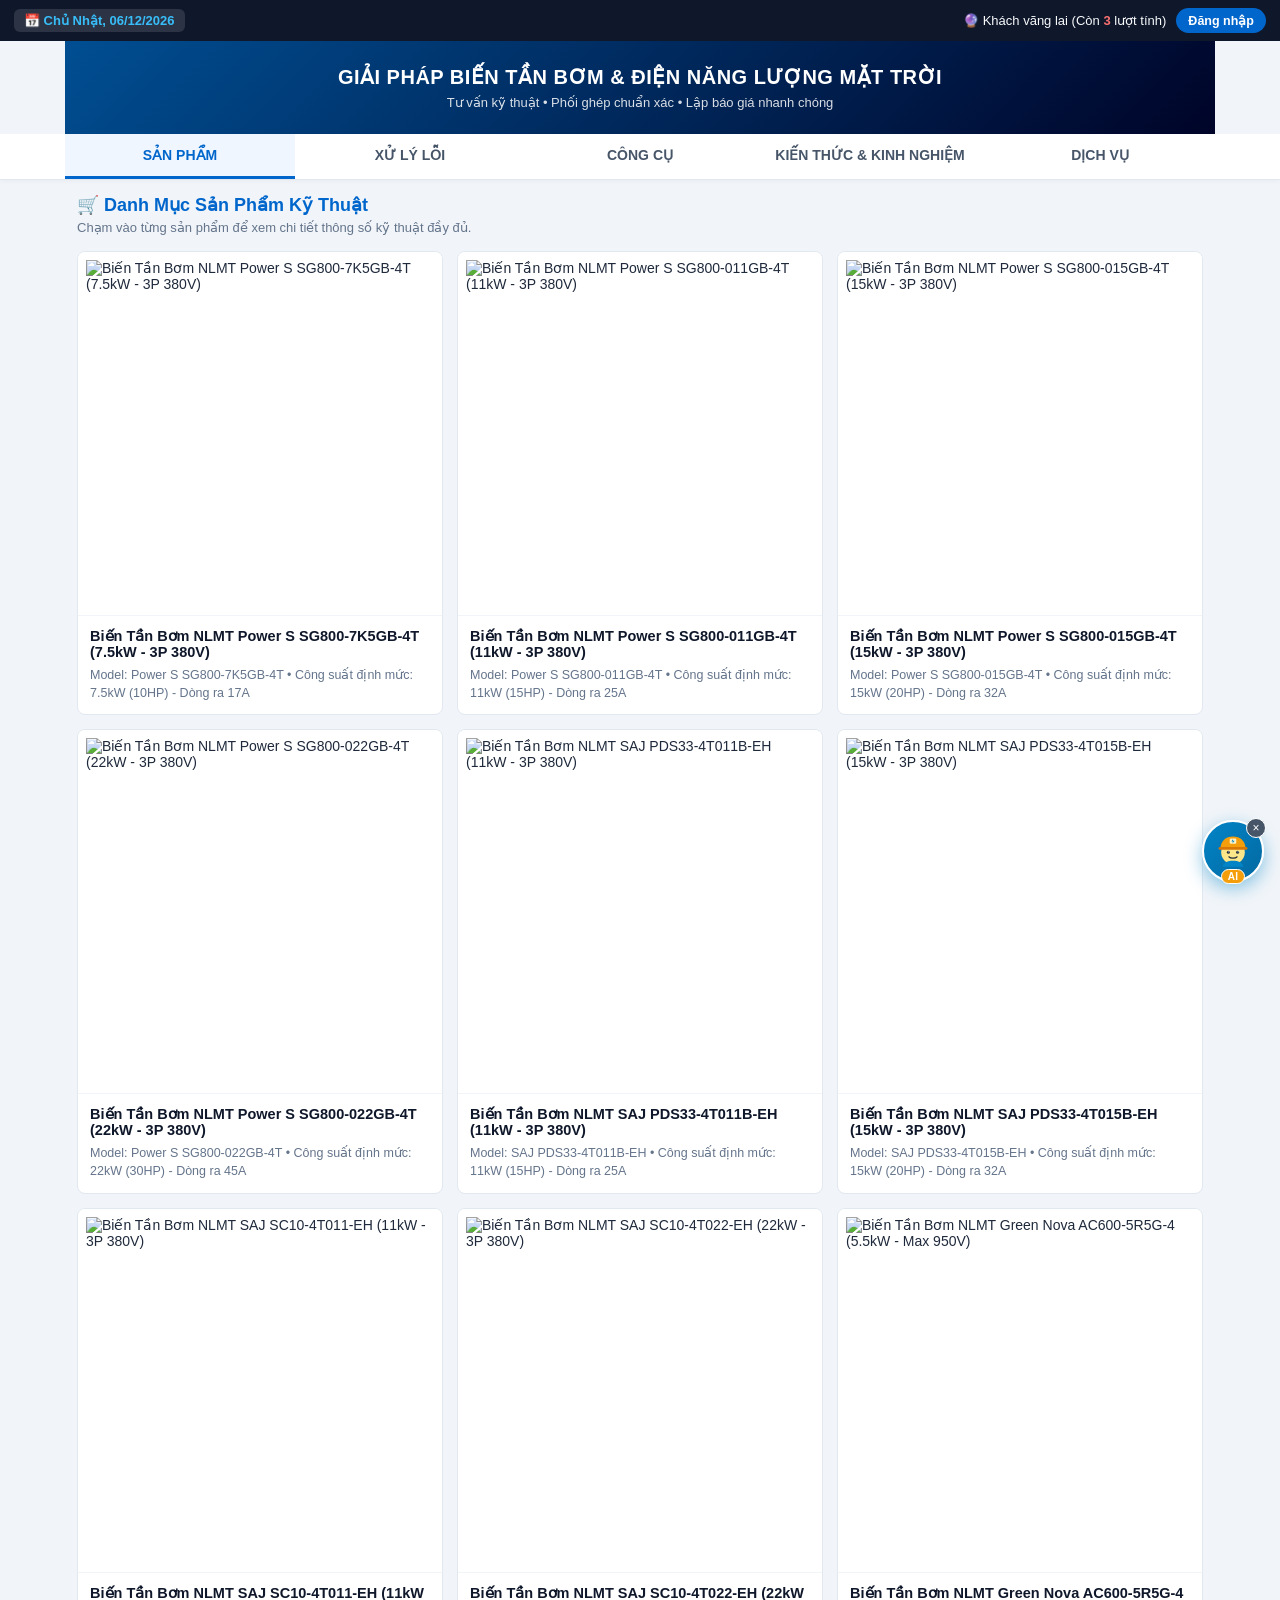
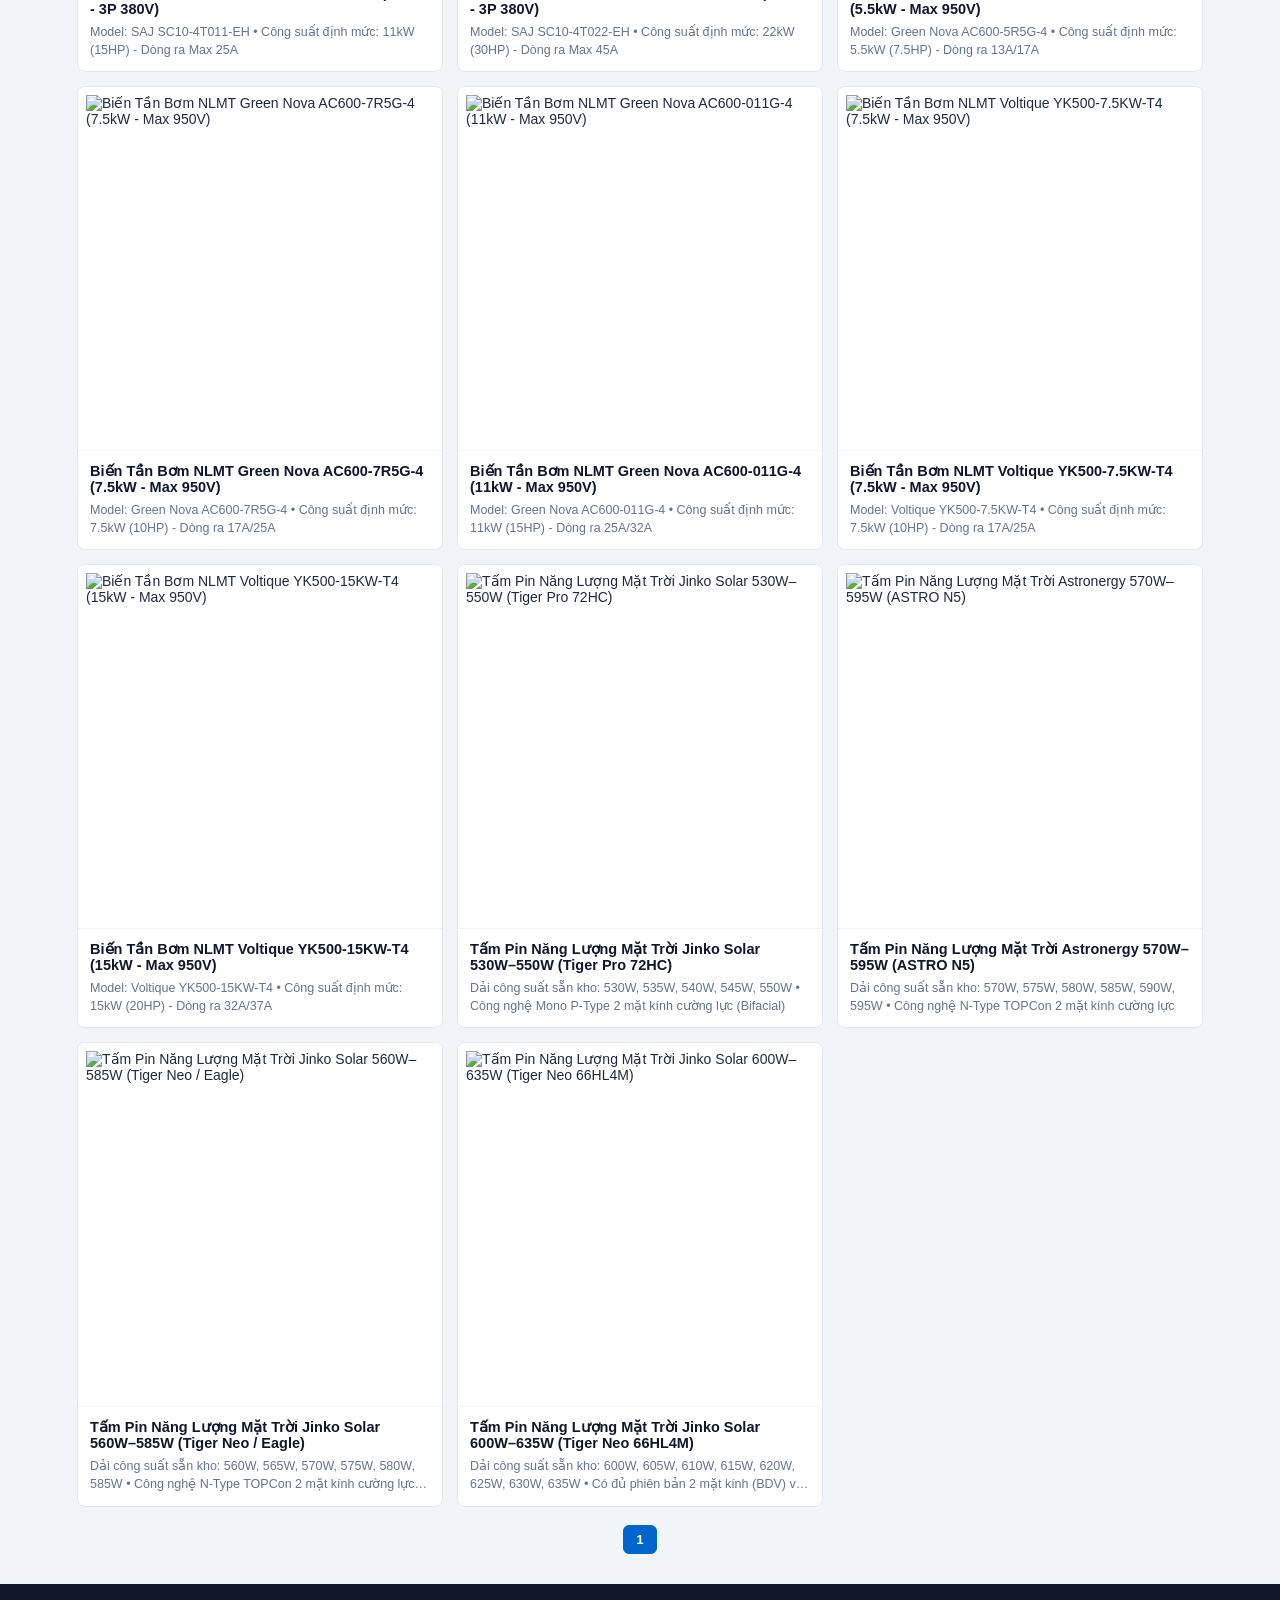
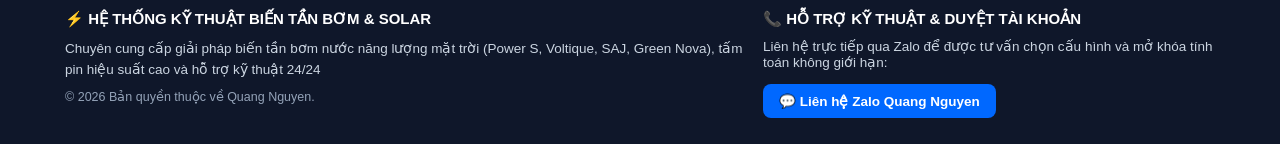
==== index.html @ f05dda43 "Fix HTML encoding issues in index.html" ====
<!DOCTYPE html>
<html lang="vi">
<head>
    <meta charset="UTF-8">
    <meta name="viewport" content="width=device-width, initial-scale=1.0">
    <title>Biến Tần Bơm & Điện Năng Lượng Mặt Trời | Kỹ Thuật & Báo Giá</title>
    <meta name="description" content="Hệ thống tra cứu sản phẩm biến tần bơm năng lượng mặt trời PowerS, Voltique, SAJ, Green Nova, xử lý mã lỗi và công cụ tính toán phối ghép chuẩn thực chiến.">
    <link rel="stylesheet" href="style.css">
</head>
<body>

<div class="top-user-bar">
    <div id="vnDateDisplay" class="date-badge">📅 Đang tải ngày...</div>
    <div class="user-actions">
        <span id="userStatusText">Khách vãng lai (Còn <b style="color:#ef4444;">3</b> lượt tính)</span>
        <button id="userBtnLabel" class="btn-user-pill" onclick="openUserModal()">Đăng nhập</button>
    </div>
</div>

<div class="banner-box" id="bannerContainer">
    <div class="banner-placeholder">
        <h1>GIẢI PHÁP BIẾN TẦN BƠM & ĐIỆN NĂNG LƯỢNG MẶT TRỜI</h1>
        <p>Tư vấn kỹ thuật • Phối ghép chuẩn xác • Lập báo giá nhanh chóng</p>
    </div>
</div>

<nav class="nav-desktop">
    <div class="nav-desktop-inner">
        <div class="nav-item active" onclick="loadSubPage('page-san-pham.html', this)">SẢN PHẨM</div>
        <div class="nav-item" onclick="loadSubPage('page-xu-ly-loi.html', this)">XỬ LÝ LỖI</div>
        <div class="nav-item" onclick="loadSubPage('page-tinh-toan.html', this)">CÔNG CỤ</div>
        <div class="nav-item" onclick="loadSubPage('page-kien-thuc.html', this)">KIẾN THỨC & KINH NGHIỆM</div>
        <div class="nav-item" onclick="loadSubPage('page-dich-vu.html', this)">DỊCH VỤ</div>
    </div>
</nav>

    <nav class="nav-mobile">
        <div class="nav-mobile-bar" style="justify-content: flex-end;">
        <button class="hamburger-btn" onclick="toggleMobileDrawer()">☰ Menu</button>
    </div>
    <div id="mobileDrawer" class="mobile-drawer">
        <div class="drawer-item active" onclick="selectMobileDrawer('page-san-pham.html', '📦 Thông tin sản phẩm', this)">SẢN PHẨM</div>
        <div class="drawer-item" onclick="selectMobileDrawer('page-xu-ly-loi.html', '🛠️ Xử lý mã lỗi biến tần', this)">XỬ LÝ LỖI</div>
        <div class="drawer-item" onclick="selectMobileDrawer('page-tinh-toan.html', '🧮 Bộ Công Cụ Tính Toán', this)">CÔNG CỤ</div>
        <div class="drawer-item" onclick="selectMobileDrawer('page-kien-thuc.html', '📚 Kiến thức & Kinh nghiệm', this)">KIẾN THỨC & KINH NGHIỆM</div>
        <div class="drawer-item" onclick="selectMobileDrawer('page-dich-vu.html', '🤝 Dịch vụ', this)">DỊCH VỤ</div>
    </div>
</nav>
<main id="mainPageContent" class="main-container">
    <div style="text-align:center; padding:40px; color:#64748b;">Đang tải dữ liệu hệ thống...</div>
</main>

<div id="globalModal" class="modal-overlay" onclick="if(event.target === this) closeGlobalModal()">
    <div class="modal-box">
        <div class="modal-close" onclick="closeGlobalModal()">&times;</div>
        <div id="globalModalBody"></div>
    </div>
</div>

<footer class="site-footer">
    <div class="footer-inner">
        <div>
            <div class="footer-title">⚡ HỆ THỐNG KỸ THUẬT BIẾN TẦN BƠM & SOLAR</div>
            <p style="margin:0 0 8px; line-height:1.6;">Chuyên cung cấp giải pháp biến tần bơm nước năng lượng mặt trời (Power S, Voltique, SAJ, Green Nova), tấm pin hiệu suất cao và hỗ trợ kỹ thuật 24/24</p>
            <p style="margin:0; font-size:12.5px; color:#94a3b8;">© 2026 Bản quyền thuộc về Quang Nguyen.</p>
        </div>
        <div>
            <div class="footer-title">📞 HỖ TRỢ KỸ THUẬT & DUYỆT TÀI KHOẢN</div>
            <p style="margin:0 0 6px;">Liên hệ trực tiếp qua Zalo để được tư vấn chọn cấu hình và mở khóa tính toán không giới hạn:</p>
            <a href="https://zalo.me" target="_blank" class="zalo-float-btn">💬 Liên hệ Zalo Quang Nguyen</a>
        </div>
    </div>
</footer>

<script src="solar-db.js"></script>
<script src="app-core.js"></script>
<!-- === LINH VẬT TRỢ LÝ KỸ THUẬT SOLAR AI === -->
<div class="solar-ai-widget" id="solarAiWidget">
    <div class="solar-ai-box" id="solarAiBox">
        <div class="solar-ai-head">
            <span>Trợ Lý Kỹ Thuật Solar</span>
            <button type="button" onclick="toggleSolarAiBox()" style="background:none;border:none;color:#fff;font-size:18px;cursor:pointer;line-height:1;">&times;</button>
        </div>
        <div class="solar-ai-greet" id="solarAiGreeting" style="min-height: 44px;"></div>
        <div class="solar-ai-menu" id="solarAiMenu">
            <button type="button" class="solar-ai-mbtn seq-item" onclick="aiQuickAction('solar')">Tính công suất chuỗi pin và biến tần</button>
            <button type="button" class="solar-ai-mbtn seq-item" onclick="aiQuickAction('health')">Khám sức khỏe hệ bơm</button>
            <button type="button" class="solar-ai-mbtn seq-item" onclick="aiQuickAction('error')">Tra mã lỗi biến tần</button>
            <a class="solar-ai-mbtn seq-item zalo-btn" style="text-decoration:none;" href="https://zalo.me/0859653338" target="_blank" rel="noopener">Zalo Quang Nguyen</a>
            <a class="solar-ai-mbtn seq-item zalo-btn" style="text-decoration:none;" href="https://zalo.me" target="_blank" rel="noopener">Zalo Thanh Nham</a>
        </div>
    </div>

    <div class="solar-ai-launcher" onclick="toggleSolarAiBox()" title="Trợ lý Kỹ thuật Solar">
        <button type="button" class="solar-ai-hide-btn" onclick="event.stopPropagation();document.getElementById('solarAiWidget').style.display='none';" title="Ẩn trợ lý">&times;</button>
        <svg class="ai-baby-svg" width="42" height="42" viewBox="0 0 64 64" fill="none" xmlns="http://w3.org">
            <circle cx="32" cy="34" r="18" fill="#FDE68A"/>
            <path d="M13 28C13 17 21 10 32 10C43 10 51 17 51 28H13Z" fill="#F59E0B"/>
            <rect x="10" y="26" width="44" height="4" rx="2" fill="#D97706"/>
            <rect x="27" y="13" width="10" height="8" rx="2" fill="#FEF3C7"/>
            <path d="M32 14L29.5 17.5H32L31 20.5L34.5 16.5H32L32 14Z" fill="#0284C7"/>
            <g class="ai-baby-eye">
                <circle cx="25" cy="34" r="2.3" fill="#1E293B"/>
                <circle cx="25.7" cy="33.3" r="0.8" fill="#FFFFFF"/>
            </g>
            <g class="ai-baby-eye">
                <circle cx="39" cy="34" r="2.3" fill="#1E293B"/>
                <circle cx="39.7" cy="33.3" r="0.8" fill="#FFFFFF"/>
            </g>
            <path d="M26 41C28 43.5 36 43.5 38 41" stroke="#1E293B" stroke-width="2.2" stroke-linecap="round"/>
            <path d="M16 56C18 49 24 47 32 47C40 47 46 49 48 56" fill="#0284C7"/>
        </svg>
        <span class="solar-ai-badge">AI</span>
    </div>
</div>
</body>
</html>
---- style.css ----
:root { --primary: #0066cc; --secondary: #0f766e; --dark: #1e293b; --light: #f1f5f9; --danger: #dc2626; --orange: #ea580c; --green: #16a34a; }
* { box-sizing: border-box; font-family: -apple-system, BlinkMacSystemFont, "Segoe UI", Roboto, sans-serif; }
body { margin: 0; background: var(--light); color: var(--dark); font-size: 14px; }
.top-user-bar { background: #0f172a; color: #f8fafc; padding: 8px 14px; display: flex; justify-content: space-between; align-items: center; font-size: 13px; }
.date-badge { background: rgba(255,255,255,0.12); padding: 4px 10px; border-radius: 6px; font-weight: 600; color: #38bdf8; }
.user-actions { display: flex; align-items: center; gap: 10px; }
.btn-user-pill { background: var(--primary); color: #fff; border: none; padding: 5px 12px; border-radius: 20px; font-size: 12.5px; font-weight: 600; cursor: pointer; }
.banner-box { width: 100%; max-width: 1150px; margin: 0 auto; background: linear-gradient(135deg, #004e92, #000428); color: #fff; text-align: center; overflow: hidden; }
.banner-box img { width: 100%; max-height: 220px; object-fit: cover; display: block; }
.banner-placeholder { padding: 24px 15px; }
.banner-placeholder h1 { margin: 0 0 6px; font-size: 20px; text-transform: uppercase; letter-spacing: 0.5px; }
.banner-placeholder p { margin: 0; font-size: 13px; opacity: 0.85; }
.nav-desktop { background: #fff; border-bottom: 1px solid #e2e8f0; position: sticky; top: 0; z-index: 90; box-shadow: 0 2px 4px rgba(0,0,0,0.03); }
.nav-desktop-inner { max-width: 1150px; margin: 0 auto; display: flex; }
.nav-item { flex: 1; text-align: center; padding: 13px 10px; font-weight: 600; color: #475569; cursor: pointer; border-bottom: 3px solid transparent; transition: 0.2s; }
.nav-item:hover { color: var(--primary); background: #f8fafc; }
.nav-item.active { color: var(--primary); border-bottom-color: var(--primary); background: #eff6ff; }
.nav-mobile { display: none; background: #fff; border-bottom: 1px solid #e2e8f0; position: sticky; top: 0; z-index: 90; }
.nav-mobile-bar { display: flex; justify-content: space-between; align-items: center; padding: 10px 14px; }
.nav-mobile-current { font-weight: 700; color: var(--primary); font-size: 15px; }
.hamburger-btn { background: #f1f5f9; border: 1px solid #cbd5e1; border-radius: 6px; padding: 6px 12px; font-weight: 600; cursor: pointer; }
.mobile-drawer { display: none; background: #fff; border-top: 1px solid #e2e8f0; padding: 6px 0; box-shadow: 0 6px 12px rgba(0,0,0,0.1); }
.mobile-drawer.open { display: block; }
.drawer-item { padding: 12px 18px; font-weight: 600; color: #334155; border-bottom: 1px solid #f1f5f9; cursor: pointer; }
.drawer-item.active { color: var(--primary); background: #eff6ff; }
.main-container { max-width: 1150px; margin: 14px auto; padding: 0 12px; min-height: 60vh; }
.card-panel { background: #fff; border-radius: 10px; padding: 16px; box-shadow: 0 1px 4px rgba(0,0,0,0.06); margin-bottom: 16px; }
.grid-3 { display: grid; grid-template-columns: repeat(3, 1fr); gap: 14px; }
.grid-2 { display: grid; grid-template-columns: repeat(2, 1fr); gap: 14px; }
.item-card { background: #fff; border: 1px solid #e2e8f0; border-radius: 8px; overflow: hidden; cursor: pointer; transition: 0.2s; display: flex; flex-direction: column; }
.item-card:hover { transform: translateY(-2px); box-shadow: 0 6px 14px rgba(0,0,0,0.08); border-color: #93c5fd; }
.card-thumb {
    width: 100%;
    aspect-ratio: 1 / 1;
    height: auto;
    object-fit: contain;
    background-color: #ffffff;
    border-bottom: 1px solid #f1f5f9;
    padding: 8px;
    box-sizing: border-box;
    display: block;
}
.card-body { padding: 12px; flex: 1; display: flex; flex-direction: column; }
.card-heading { font-weight: 700; font-size: 14.5px; color: #0f172a; margin: 0 0 6px; display: -webkit-box; -webkit-line-clamp: 2; -webkit-box-orient: vertical; overflow: hidden; }
.card-desc-2line { font-size: 12.5px; color: #64748b; margin: 0; display: -webkit-box; -webkit-line-clamp: 2; -webkit-box-orient: vertical; overflow: hidden; line-height: 1.45; }
.pagination { display: flex; justify-content: center; gap: 6px; margin-top: 18px; flex-wrap: wrap; }
.page-btn { padding: 6px 12px; border: 1px solid #cbd5e1; background: #fff; border-radius: 6px; cursor: pointer; font-weight: 600; }
.page-btn.active { background: var(--primary); color: #fff; border-color: var(--primary); }
.form-group { margin-bottom: 12px; }
label { display: block; font-weight: 600; margin-bottom: 4px; font-size: 13px; color: #334155; }
input, select { width: 100%; padding: 9px 10px; border: 1px solid #cbd5e1; border-radius: 6px; font-size: 14px; background: #fff; }
input:focus, select:focus { outline: none; border-color: var(--primary); }
.input-unit-group { display: flex; gap: 6px; }
.input-unit-group input { flex: 1; }
.input-unit-group select { width: 85px; font-weight: 700; color: var(--primary); }
.btn { padding: 10px 14px; border: none; border-radius: 6px; cursor: pointer; font-weight: 600; font-size: 14px; color: #fff; display: inline-flex; align-items: center; justify-content: center; gap: 6px; }
.btn-primary { background: var(--primary); width: 100%; }
.btn-success { background: var(--green); }
.btn-orange { background: var(--orange); width: 100%; }
.btn-danger { background: var(--danger); }
.btn-outline { background: #fff; color: var(--dark); border: 1px solid #cbd5e1; }
.btn-outline.active-sort { background: var(--primary); color: #fff; border-color: var(--primary); }
.result-box { background: #f0fdf4; border-left: 4px solid var(--green); padding: 12px; border-radius: 6px; margin-top: 14px; display: none; font-size: 13.5px; line-height: 1.6; }
.highlight { color: var(--danger); font-weight: 700; font-size: 15px; }
.table-wrap { width: 100%; overflow-x: auto; }
.data-table { width: 100%; border-collapse: collapse; font-size: 13.5px; }
.data-table th, .data-table td { border: 1px solid #e2e8f0; padding: 9px 10px; text-align: left; }
.data-table th { background: #f8fafc; font-weight: 700; white-space: nowrap; }

/* Màu nhãn riêng cho 4 hãng biến tần trong bảng mã lỗi */
.badge { padding: 3px 7px; border-radius: 4px; font-size: 11.5px; font-weight: 700; color: #fff; }
.badge-powers { background: #0284c7; }
.badge-voltique { background: #7c3aed; }
.badge-saj { background: #ea580c; }
.badge-greennova { background: #dcfce7; color: #15803d; }
.badge-lumentree { background: #f3e8ff; color: #7e22ce; }

.quote-input { width: 95px; padding: 5px; font-size: 13px; text-align: right; font-weight: 600; }
.quote-qty { width: 65px; padding: 5px; font-size: 13px; text-align: center; font-weight: 600; }
.blog-row { padding: 12px 14px; border-bottom: 1px solid #e2e8f0; cursor: pointer; display: flex; justify-content: space-between; align-items: center; gap: 10px; }
.blog-row:hover { background: #f8fafc; }
.modal-overlay { position: fixed; top: 0; left: 0; width: 100%; height: 100%; background: rgba(15,23,42,0.65); z-index: 999; display: none; justify-content: center; align-items: center; padding: 12px; }
.modal-box { background: #fff; width: 100%; max-width: 780px; border-radius: 10px; padding: 18px; position: relative; max-height: 90vh; overflow-y: auto; box-shadow: 0 15px 30px rgba(0,0,0,0.25); }
.modal-close { position: sticky; top: 0; float: right; font-size: 22px; font-weight: bold; cursor: pointer; color: #64748b; background: #f1f5f9; width: 32px; height: 32px; border-radius: 50%; display: flex; align-items: center; justify-content: center; z-index: 10; }
.site-footer { background: #0f172a; color: #cbd5e1; margin-top: 30px; padding: 26px 14px; font-size: 13.5px; }
.footer-inner { max-width: 1150px; margin: 0 auto; display: grid; grid-template-columns: 1.5fr 1fr; gap: 20px; }
.footer-title { color: #fff; font-size: 15px; font-weight: 700; margin: 0 0 10px; }
.zalo-float-btn { display: inline-flex; align-items: center; gap: 8px; background: #0068ff; color: #fff; text-decoration: none; padding: 9px 16px; border-radius: 8px; font-weight: 700; margin-top: 8px; }
.solar-calc-grid { display: grid; grid-template-columns: 1fr 1fr; gap: 14px; margin-bottom: 12px; }
.solar-sec-box { background: #f8fafc; border: 1px solid #e2e8f0; border-radius: 8px; padding: 12px; }
.solar-sec-title { margin: 0 0 10px; font-size: 14px; color: var(--primary); font-weight: 700; border-bottom: 1px dashed #cbd5e1; padding-bottom: 6px; }
.solar-mini-grid { display: grid; grid-template-columns: 1fr 1fr; gap: 8px; }
.solar-3cards { display: grid; grid-template-columns: repeat(3, 1fr); gap: 10px; margin-top: 12px; }
.plan-card { background: #fff; border: 1.5px solid #cbd5e1; border-radius: 8px; padding: 12px; text-align: center; cursor: pointer; transition: 0.2s; position: relative; }
.plan-card:hover { transform: translateY(-2px); box-shadow: 0 4px 10px rgba(0,0,0,0.08); }
.plan-card.active-plan { border-color: #16a34a; background: #f0fdf4; box-shadow: 0 0 0 2px rgba(22,163,74,0.2); }
.plan-card.best-plan { border-color: #f59e0b; }
.plan-card.best-plan.active-plan { border-color: #16a34a; background: #f0fdf4; }
.plan-title { font-size: 13px; font-weight: 700; color: #334155; margin-bottom: 6px; }
.plan-panels { font-size: 20px; font-weight: 800; color: var(--primary); margin: 4px 0; }
.plan-sub { font-size: 12px; color: #475569; line-height: 1.45; }
/* Slide ảnh trong Chi tiết Sản phẩm */
.prod-slider-wrap { position: relative; background: #ffffff; border: 1px solid #e2e8f0; border-radius: 8px; overflow: hidden; margin-bottom: 10px; text-align: center; }
.prod-slider-img { width: 100%; max-height: 550px; object-fit: contain; display: block; margin: 0 auto; }
.slider-nav-btn { position: absolute; top: 50%; transform: translateY(-50%); background: rgba(15,23,42,0.65); color: #fff; border: none; width: 34px; height: 34px; border-radius: 50%; font-size: 18px; font-weight: bold; cursor: pointer; display: flex; align-items: center; justify-content: center; z-index: 5; }
.slider-nav-btn:hover { background: var(--primary); }
.slider-prev { left: 10px; }
.slider-next { right: 10px; }
.prod-thumbs-row { display: flex; gap: 8px; overflow-x: auto; padding-bottom: 6px; margin-bottom: 12px; }
.prod-thumb-item { width: 58px; height: 58px; object-fit: cover; border-radius: 6px; border: 2px solid transparent; cursor: pointer; opacity: 0.65; flex-shrink: 0; }
.prod-thumb-item.active { border-color: var(--primary); opacity: 1; }

/* Tinh chỉnh chung chống tràn ngang & căn thẳng hàng */
.solar-mini-grid, .grid-2 { align-items: end; }
.solar-sec-box, .form-group, input, select { min-width: 0; max-width: 100%; }
.modal-box { overflow-x: hidden; }

/* Giao diện Mobile duy nhất (gộp gọn + chống tự zoom) */
@media (max-width: 768px) {
    .nav-desktop { display: none; }
    .nav-mobile { display: block; }
    .grid-3 { grid-template-columns: repeat(2, 1fr); gap: 10px; }
    .grid-2, .solar-calc-grid, .solar-3cards { grid-template-columns: 1fr; }
    .footer-inner { grid-template-columns: 1fr; }
    .top-user-bar { padding: 6px 8px; font-size: 11.5px; gap: 6px; white-space: nowrap; }
    .date-badge { padding: 3px 6px; font-size: 11px; }
    .user-actions { gap: 6px; }
    .btn-user-pill { padding: 4px 9px; font-size: 11px; }
    .modal-box { padding: 12px; width: 96%; }
    .data-table th, .data-table td { padding: 6px 5px; font-size: 12px; }
    .data-table th:nth-child(1), .data-table td:nth-child(1),
    .data-table th:nth-child(2), .data-table td:nth-child(2) { width: 1%; white-space: nowrap; }
    input, select, textarea { font-size: 16px !important; }
}
/* === TRỢ LÝ KỸ THUẬT SOLAR AI GÓC MÀN HÌNH === */
.solar-ai-widget { position: fixed; right: 16px; bottom: 18px; z-index: 9998; font-family: inherit; }
.solar-ai-launcher { position: relative; width: 62px; height: 62px; border-radius: 50%; background: linear-gradient(135deg, #0284c7, #0369a1); border: 2.5px solid #ffffff; box-shadow: 0 6px 18px rgba(2,132,199,0.45); cursor: pointer; display: flex; align-items: center; justify-content: center; transition: transform 0.2s; }
.solar-ai-launcher:hover { transform: scale(1.07); }
.solar-ai-badge { position: absolute; bottom: -4px; background: #f59e0b; color: #fff; font-size: 10px; font-weight: 800; padding: 1px 6px; border-radius: 10px; border: 1.5px solid #fff; letter-spacing: 0.3px; }
.solar-ai-hide-btn { position: absolute; top: -4px; right: -4px; width: 20px; height: 20px; border-radius: 50%; background: #475569; color: #fff; border: 1.5px solid #fff; font-size: 12px; line-height: 1; cursor: pointer; display: flex; align-items: center; justify-content: center; }
.solar-ai-box { display: none; position: fixed; right: 16px; bottom: 90px; width: 325px; max-width: calc(100vw - 32px); background: #ffffff; border-radius: 14px; box-shadow: 0 12px 32px rgba(15,23,42,0.22); border: 1px solid #cbd5e1; overflow: hidden; z-index: 9999; flex-direction: column; }
.solar-ai-box.open { display: flex; }
.solar-ai-head { background: linear-gradient(135deg, #0284c7, #0369a1); color: #fff; padding: 10px 14px; display: flex; align-items: center; justify-content: space-between; font-weight: 700; font-size: 14px; }
.solar-ai-greet { padding: 12px 14px; background: #f0f9ff; color: #0f172a; font-size: 13.5px; line-height: 1.5; border-bottom: 1px solid #bae6fd; }
.solar-ai-menu { padding: 10px; display: flex; flex-direction: column; gap: 7px; background: #ffffff; }
.solar-ai-mbtn { background: #f8fafc; border: 1px solid #cbd5e1; border-radius: 8px; padding: 9px 12px; font-size: 13px; font-weight: 600; color: #1e293b; cursor: pointer; text-align: left; transition: 0.15s; display: flex; align-items: center; gap: 8px; }
.solar-ai-mbtn:hover { background: #e0f2fe; border-color: #0284c7; color: #0369a1; transform: translateX(2px); }
.solar-ai-mbtn.zalo-btn { background: #eff6ff; border-color: #93c5fd; color: #1d4ed8; }
.solar-ai-mbtn.zalo-btn:hover { background: #dbeafe; }
/* === HIỆU ỨNG EM BÉ AI LẮC LƯ, CHỚP MẮT & HIỆN NÚT NỐI TIẾP === */
@keyframes aiBabySway {
    0%, 100% { transform: rotate(0deg) translateY(0); }
    25% { transform: rotate(-6deg) translateY(-2px); }
    75% { transform: rotate(6deg) translateY(-2px); }
}
@keyframes aiBabyBlink {
    0%, 90%, 100% { transform: scaleY(1); }
    95% { transform: scaleY(0.1); }
}
.ai-baby-svg {
    animation: aiBabySway 3.2s ease-in-out infinite;
    transform-origin: bottom center;
}
.ai-baby-eye {
    animation: aiBabyBlink 3.6s infinite;
    transform-origin: center 34px;
}
.solar-ai-mbtn.seq-item {
    opacity: 0;
    transform: translateY(8px);
    pointer-events: none;
    transition: opacity 0.28s ease, transform 0.28s ease, background 0.15s;
}
.solar-ai-mbtn.seq-item.show {
    opacity: 1;
    transform: translateY(0);
    pointer-events: auto;
}
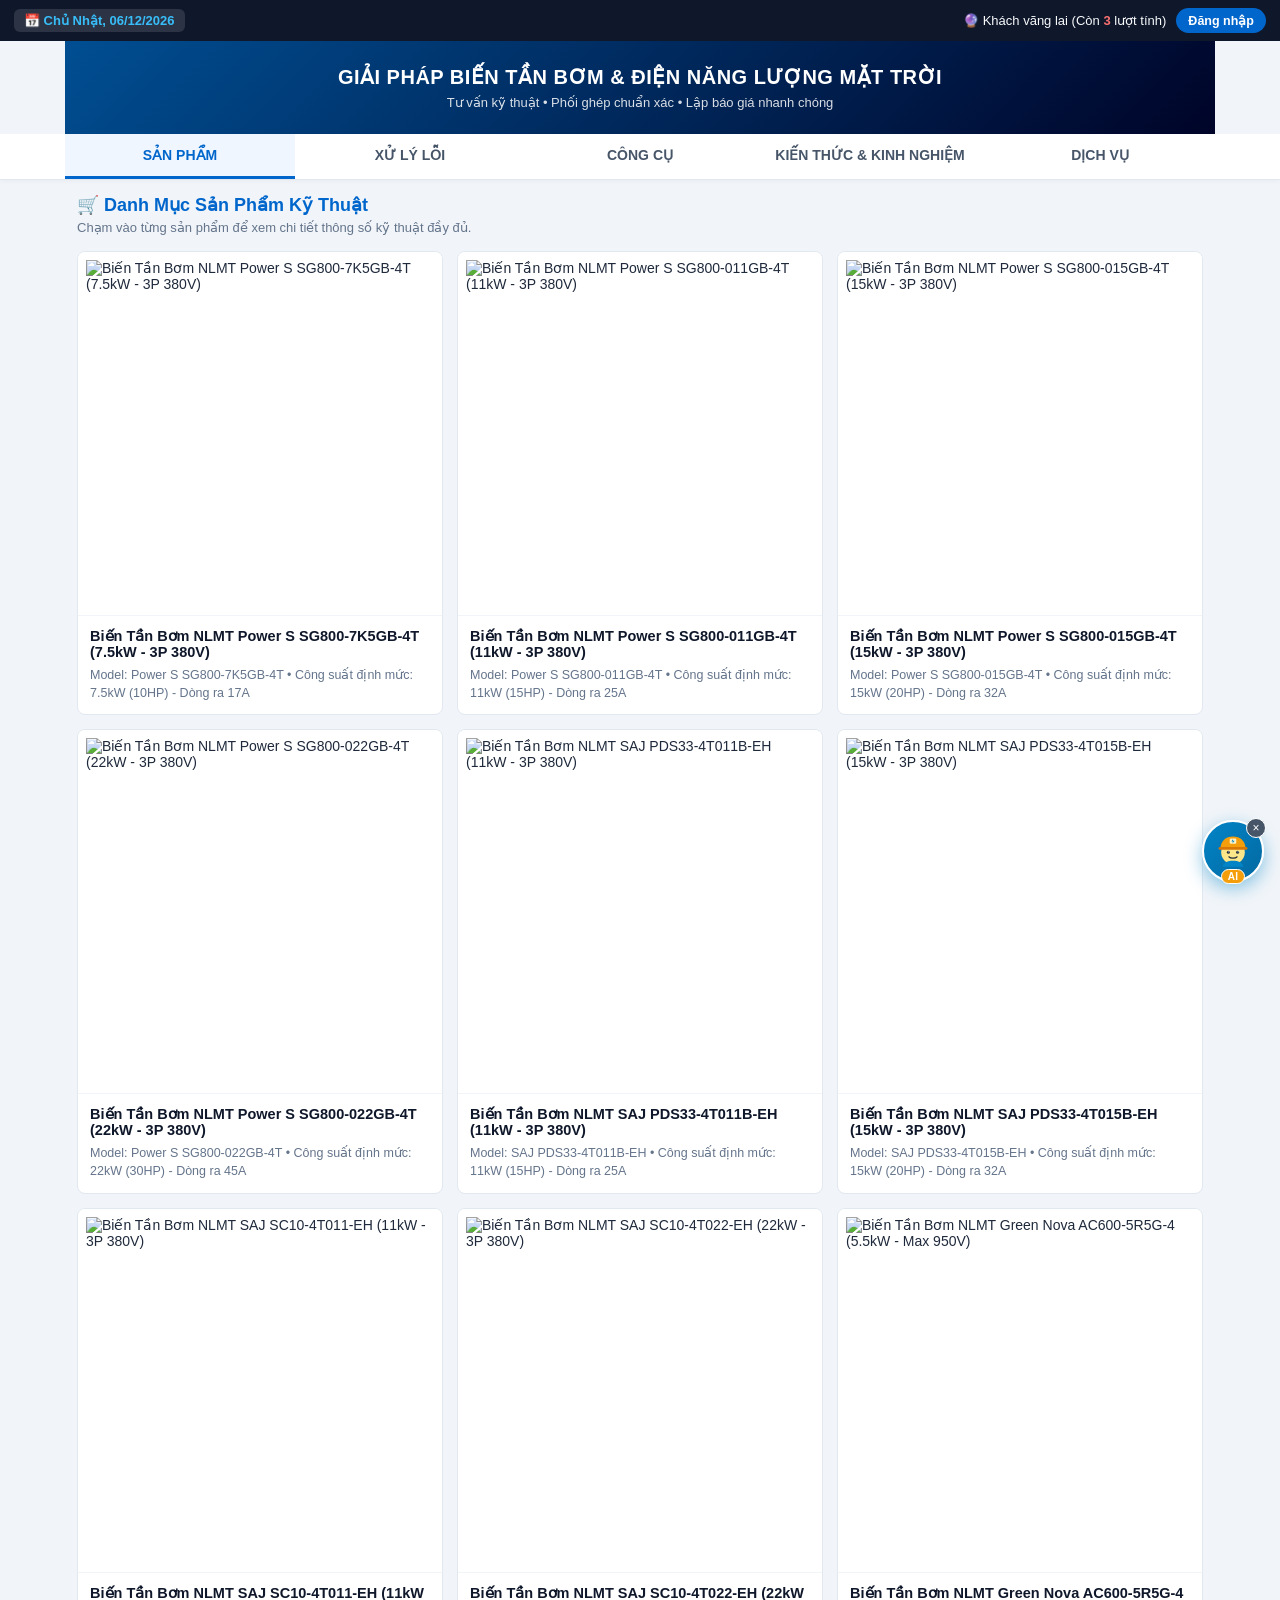
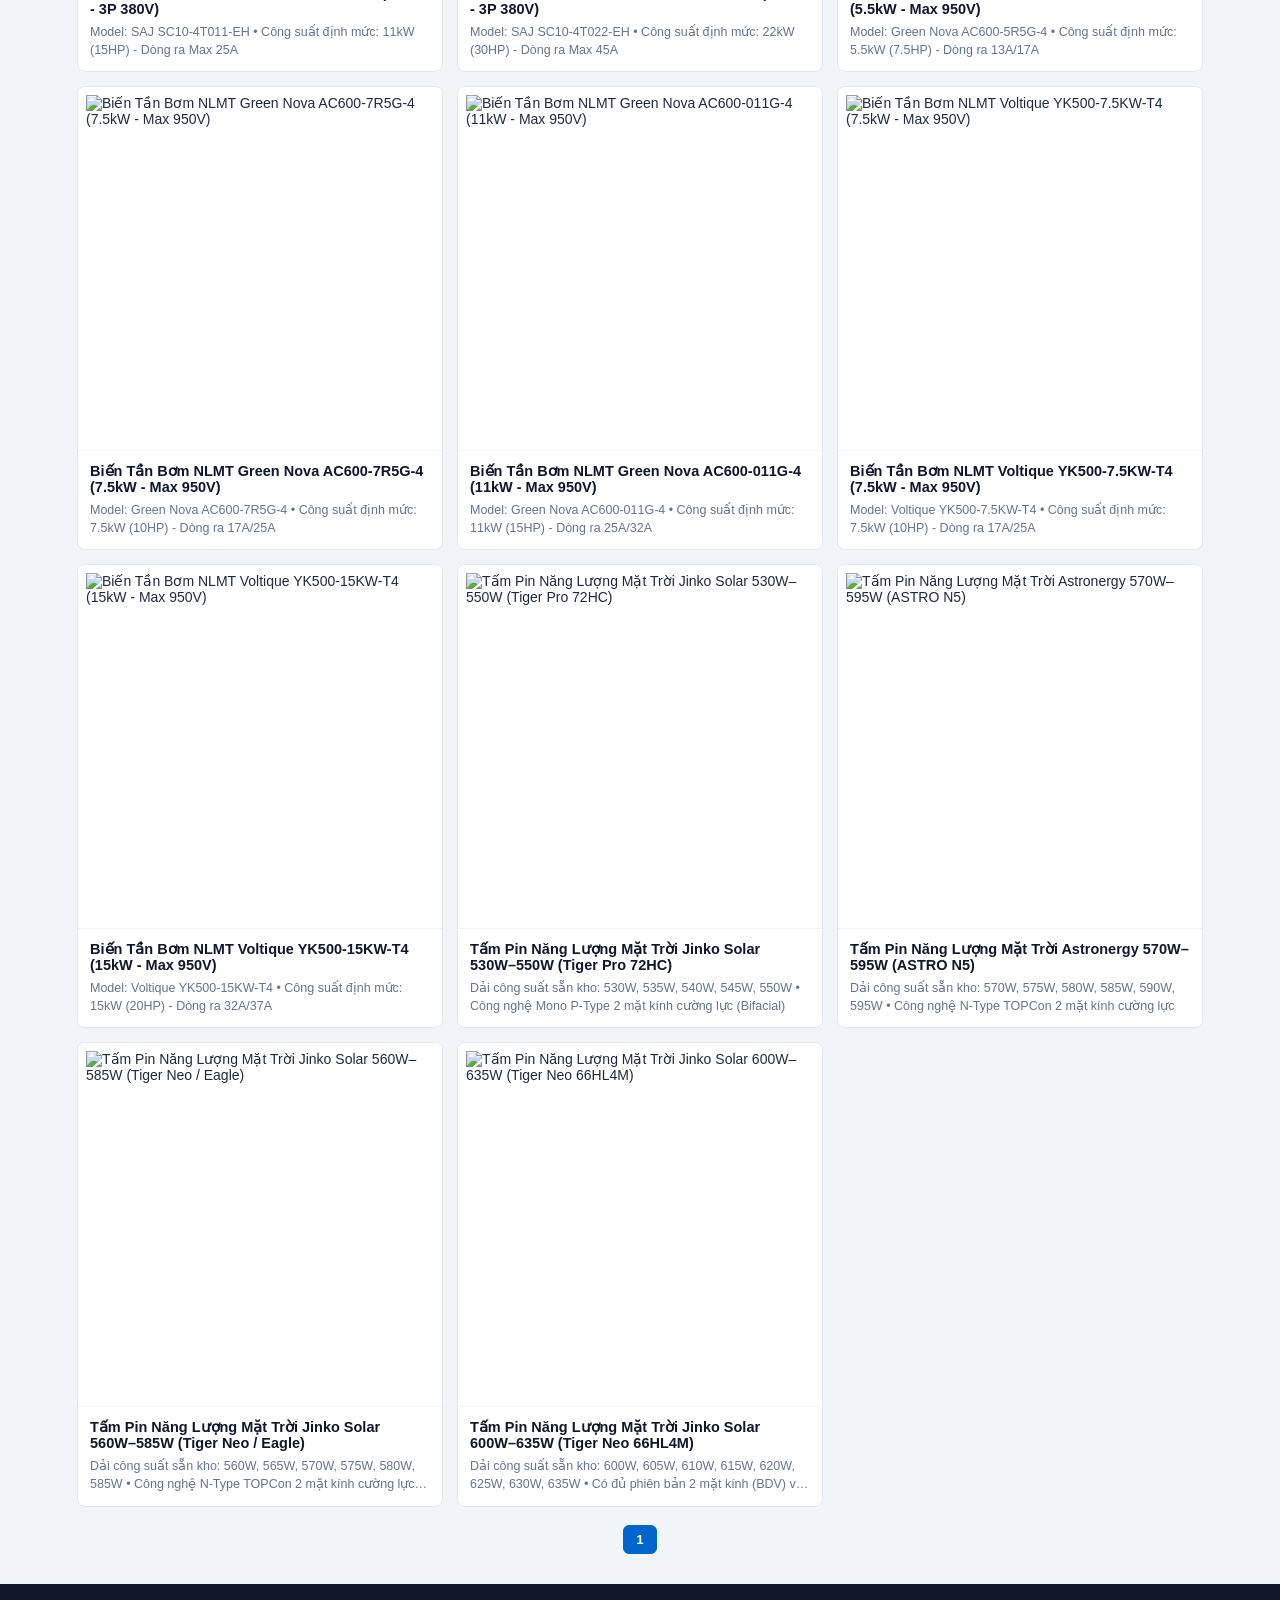
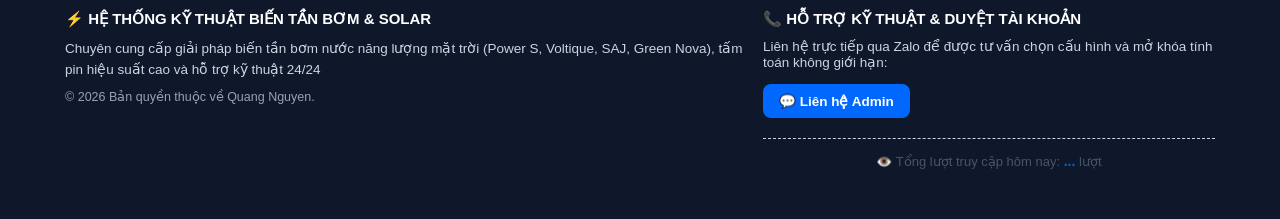
==== commit cba40dca: "Fix HTML encoding issues in index.html" ====
--- a/index.html
+++ b/index.html
@@ -67,7 +67,10 @@
         <div>
             <div class="footer-title">📞 HỖ TRỢ KỸ THUẬT & DUYỆT TÀI KHOẢN</div>
             <p style="margin:0 0 6px;">Liên hệ trực tiếp qua Zalo để được tư vấn chọn cấu hình và mở khóa tính toán không giới hạn:</p>
-            <a href="https://zalo.me" target="_blank" class="zalo-float-btn">💬 Liên hệ Zalo Quang Nguyen</a>
+            <a href="https://zalo.me/0859653338" target="_blank" class="zalo-float-btn">💬 Liên hệ Admin</a>
+            <div style="text-align:center; padding: 14px 10px 24px; font-size: 13px; color: #475569; border-top: 1px dashed #cbd5e1; margin-top: 20px;">
+            👁️ Tổng lượt truy cập hôm nay: <b id="todayVisitCounter" style="color: var(--primary); font-size: 14px;">...</b> lượt
+            </div>
         </div>
     </div>
 </footer>
@@ -78,7 +81,7 @@
 <div class="solar-ai-widget" id="solarAiWidget">
     <div class="solar-ai-box" id="solarAiBox">
         <div class="solar-ai-head">
-            <span>Trợ Lý Kỹ Thuật Solar</span>
+            <span>Nắng Solar AI</span>
             <button type="button" onclick="toggleSolarAiBox()" style="background:none;border:none;color:#fff;font-size:18px;cursor:pointer;line-height:1;">&times;</button>
         </div>
         <div class="solar-ai-greet" id="solarAiGreeting" style="min-height: 44px;"></div>
@@ -86,8 +89,8 @@
             <button type="button" class="solar-ai-mbtn seq-item" onclick="aiQuickAction('solar')">Tính công suất chuỗi pin và biến tần</button>
             <button type="button" class="solar-ai-mbtn seq-item" onclick="aiQuickAction('health')">Khám sức khỏe hệ bơm</button>
             <button type="button" class="solar-ai-mbtn seq-item" onclick="aiQuickAction('error')">Tra mã lỗi biến tần</button>
-            <a class="solar-ai-mbtn seq-item zalo-btn" style="text-decoration:none;" href="https://zalo.me/0859653338" target="_blank" rel="noopener">Zalo Quang Nguyen</a>
-            <a class="solar-ai-mbtn seq-item zalo-btn" style="text-decoration:none;" href="https://zalo.me" target="_blank" rel="noopener">Zalo Thanh Nham</a>
+            <a class="solar-ai-mbtn seq-item zalo-btn" style="text-decoration:none;" href="https://zalo.me/0859653338" target="_blank" rel="noopener">💬 Liên hệ Admin</a>
+           <!-- <a class="solar-ai-mbtn seq-item zalo-btn" style="text-decoration:none;" href="tel:0859653338">📞 Hotline</a> -->
         </div>
     </div>
 
--- a/style.css
+++ b/style.css
@@ -176,3 +176,292 @@
     transform: translateY(0);
     pointer-events: auto;
 }
+/* === TRANG DỊCH VỤ HỖ TRỢ VIDEO CALL 1:1 === */
+.srv-layout {
+    display: grid;
+    grid-template-columns: 1.05fr 0.95fr;
+    gap: 24px;
+    align-items: start;
+}
+
+/* Cột trái: Quyền lợi & Quy trình */
+.srv-info-card {
+    background: #fff;
+    border-radius: 12px;
+    padding: 20px;
+    border: 1px solid #e2e8f0;
+    box-shadow: 0 2px 8px rgba(0,0,0,0.04);
+}
+.srv-badge-tag {
+    display: inline-block;
+    background: #e0f2fe;
+    color: #0369a1;
+    font-weight: 700;
+    font-size: 12px;
+    padding: 4px 10px;
+    border-radius: 20px;
+    margin-bottom: 8px;
+}
+.srv-benefit-list {
+    display: flex;
+    flex-direction: column;
+    gap: 10px;
+    margin: 14px 0 18px;
+}
+.srv-benefit-item {
+    display: flex;
+    align-items: center;
+    gap: 12px;
+    background: #f8fafc;
+    border: 1px solid #e2e8f0;
+    padding: 10px 12px;
+    border-radius: 8px;
+    font-weight: 600;
+    color: #1e293b;
+    font-size: 13.5px;
+}
+.srv-benefit-num {
+    width: 26px;
+    height: 26px;
+    border-radius: 50%;
+    background: var(--primary);
+    color: #fff;
+    font-size: 12.5px;
+    font-weight: 800;
+    display: flex;
+    align-items: center;
+    justify-content: center;
+    flex-shrink: 0;
+}
+.srv-flow-box {
+    background: #f0fdf4;
+    border: 1px solid #bbf7d0;
+    border-radius: 8px;
+    padding: 12px;
+    font-size: 12.5px;
+    color: #166534;
+    line-height: 1.6;
+}
+
+/* Cột phải: Khung nội dung đặt dịch vụ */
+.srv-booking-card {
+    width: 100%;
+    background: #ffffff;
+    border: 1px solid #cbd5e1;
+    border-radius: 12px;
+    box-shadow: 0 4px 16px rgba(15, 23, 42, 0.06);
+    overflow: hidden;
+}
+
+.phone-header {
+    background: linear-gradient(135deg, #0284c7, #0066cc);
+    color: #fff;
+    padding: 12px 14px 14px;
+    text-align: center;
+}
+.phone-header h4 {
+    margin: 0;
+    font-size: 15px;
+    font-weight: 700;
+}
+.phone-header p {
+    margin: 3px 0 0;
+    font-size: 11.5px;
+    opacity: 0.9;
+}
+
+/* Thanh tiến trình 4 chấm tròn */
+.stepper-4 {
+    display: flex;
+    justify-content: space-between;
+    align-items: flex-start;
+    padding: 14px 10px 10px;
+    background: #f8fafc;
+    border-bottom: 1px solid #e2e8f0;
+    position: relative;
+}
+.stepper-4::before {
+    content: "";
+    position: absolute;
+    top: 26px;
+    left: 14%;
+    right: 14%;
+    height: 2px;
+    background: #cbd5e1;
+    z-index: 1;
+}
+.step-node {
+    flex: 1;
+    text-align: center;
+    position: relative;
+    z-index: 2;
+    cursor: pointer;
+}
+.step-dot {
+    width: 24px;
+    height: 24px;
+    border-radius: 50%;
+    background: #fff;
+    border: 2px solid #cbd5e1;
+    color: #64748b;
+    font-size: 11.5px;
+    font-weight: 800;
+    display: flex;
+    align-items: center;
+    justify-content: center;
+    margin: 0 auto 4px;
+    transition: 0.2s;
+}
+.step-node.active .step-dot {
+    background: var(--primary);
+    border-color: var(--primary);
+    color: #fff;
+    box-shadow: 0 0 0 3px rgba(0, 102, 204, 0.2);
+}
+.step-node.done .step-dot {
+    background: var(--green);
+    border-color: var(--green);
+    color: #fff;
+}
+.step-label {
+    font-size: 10.5px;
+    font-weight: 600;
+    color: #64748b;
+    line-height: 1.2;
+}
+.step-node.active .step-label {
+    color: var(--primary);
+    font-weight: 700;
+}
+
+/* Nội dung bên trong màn hình điện thoại */
+/* Nội dung bên trong thẻ đặt dịch vụ */
+.phone-screen-body {
+    padding: 16px;
+    min-height: 400px;
+    background: #fff;
+}
+
+.cal-nav {
+    display: flex;
+    justify-content: space-between;
+    align-items: center;
+    margin-bottom: 8px;
+    font-weight: 700;
+    font-size: 13.5px;
+    color: #0f172a;
+}
+.cal-nav button {
+    background: #f1f5f9;
+    border: 1px solid #cbd5e1;
+    border-radius: 6px;
+    padding: 3px 9px;
+    cursor: pointer;
+    font-weight: 700;
+}
+.cal-grid {
+    display: grid;
+    grid-template-columns: repeat(7, 1fr);
+    gap: 4px;
+    text-align: center;
+    margin-bottom: 12px;
+}
+.cal-dow {
+    font-size: 11px;
+    font-weight: 700;
+    color: #64748b;
+    padding-bottom: 4px;
+}
+.cal-day {
+    padding: 7px 2px;
+    border-radius: 6px;
+    font-size: 12.5px;
+    font-weight: 600;
+    border: 1px solid #e2e8f0;
+    cursor: pointer;
+    background: #fff;
+}
+.cal-day:hover:not(.disabled):not(.empty) {
+    border-color: var(--primary);
+    background: #eff6ff;
+}
+.cal-day.selected {
+    background: var(--primary);
+    color: #fff;
+    border-color: var(--primary);
+}
+.cal-day.disabled {
+    background: #f1f5f9;
+    color: #94a3b8;
+    cursor: not-allowed;
+    text-decoration: line-through;
+    border-color: transparent;
+}
+.cal-day.empty {
+    border: none;
+    background: transparent;
+    cursor: default;
+}
+
+/* Khung giờ Sáng / Chiều */
+.slot-group-title {
+    font-size: 12px;
+    font-weight: 700;
+    color: #334155;
+    margin: 8px 0 6px;
+}
+.slot-grid {
+    display: grid;
+    grid-template-columns: repeat(3, 1fr);
+    gap: 6px;
+}
+.slot-btn {
+    padding: 7px 4px;
+    border: 1px solid #cbd5e1;
+    border-radius: 6px;
+    background: #f8fafc;
+    font-size: 12px;
+    font-weight: 600;
+    color: #1e293b;
+    cursor: pointer;
+    text-align: center;
+}
+.slot-btn.selected {
+    background: var(--primary);
+    color: #fff;
+    border-color: var(--primary);
+}
+.slot-btn.booked {
+    background: #fee2e2;
+    color: #b91c1c;
+    border-color: #fca5a5;
+    cursor: not-allowed;
+    text-decoration: line-through;
+}
+
+/* Thẻ theo dõi trạng thái bước 4 */
+.booking-status-card {
+    border: 1px solid #cbd5e1;
+    border-left: 4px solid var(--primary);
+    border-radius: 8px;
+    padding: 10px 12px;
+    margin-bottom: 10px;
+    background: #f8fafc;
+    font-size: 12.5px;
+    line-height: 1.5;
+}
+.bk-pill {
+    display: inline-block;
+    padding: 2px 8px;
+    border-radius: 12px;
+    font-size: 11px;
+    font-weight: 700;
+    background: #dbeafe;
+    color: #1d4ed8;
+}
+
+@media (max-width: 768px) {
+    .srv-layout {
+        grid-template-columns: 1fr;
+    }
+}
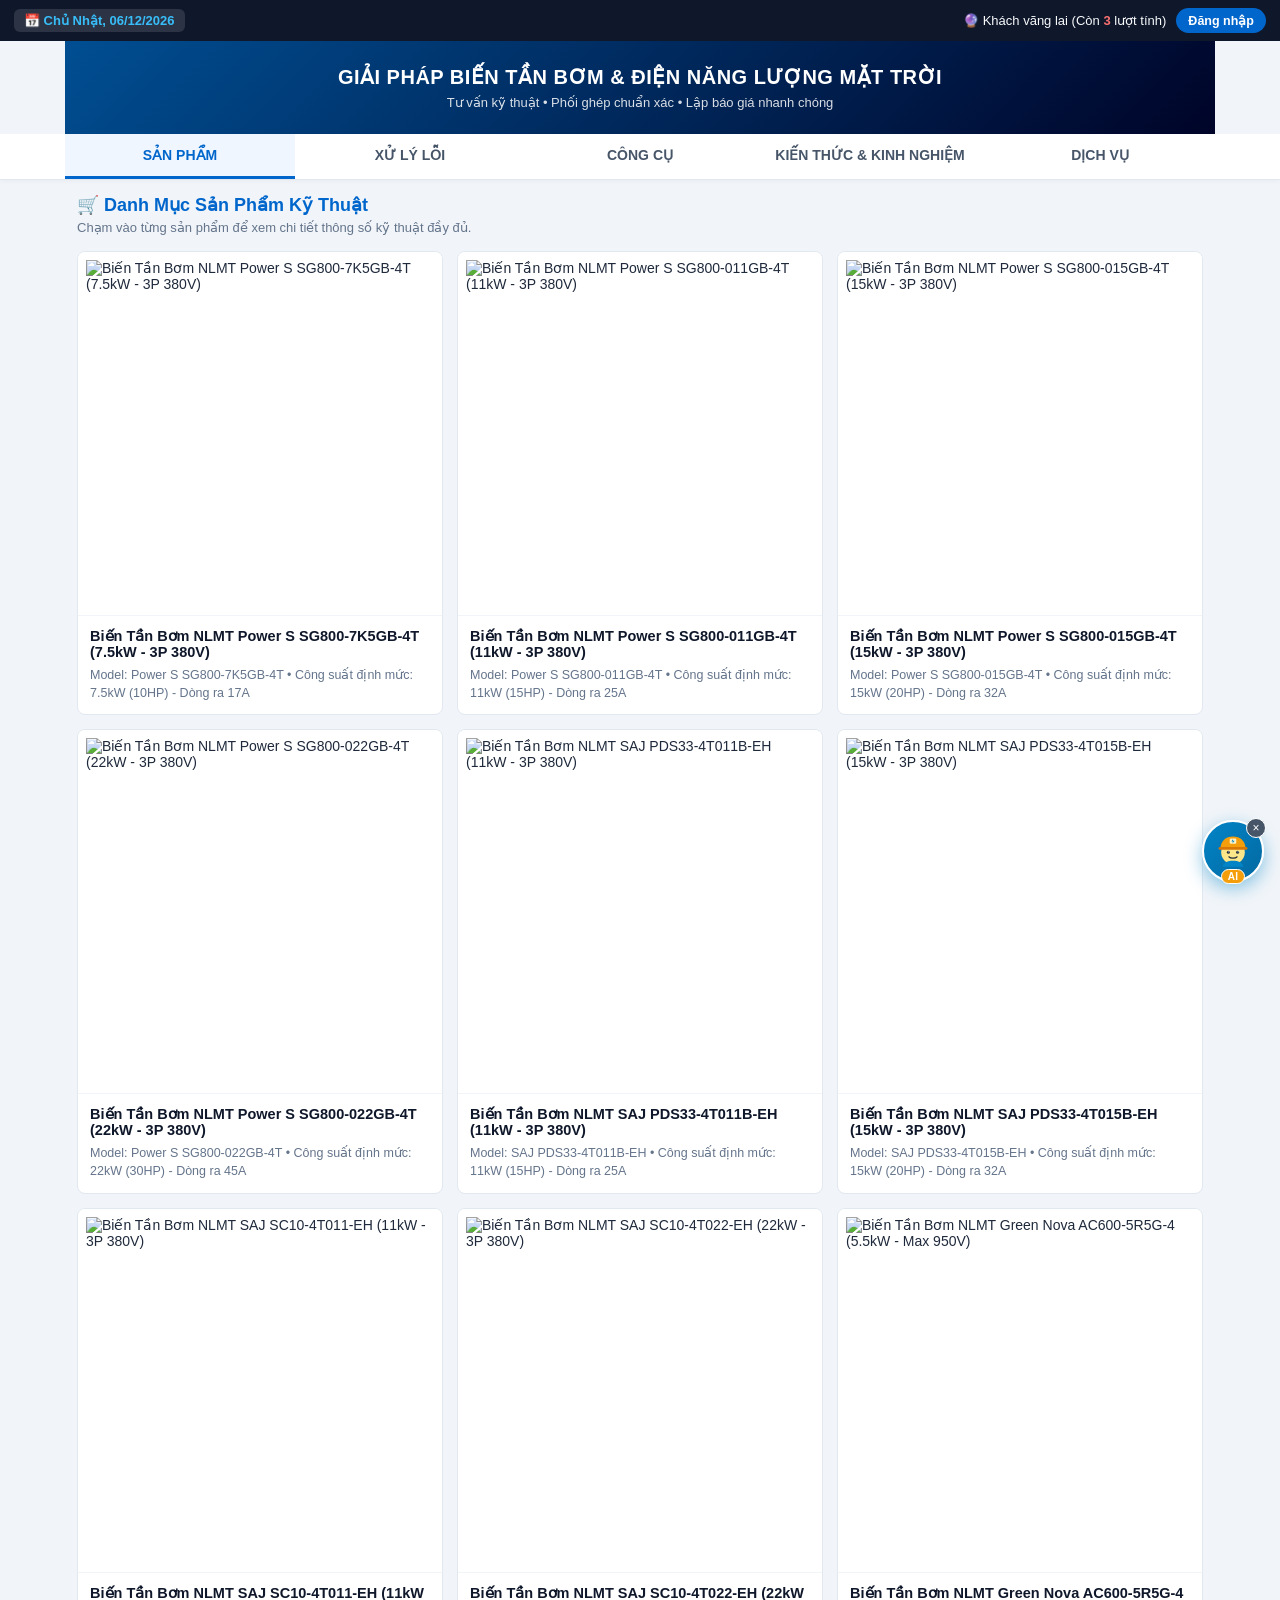
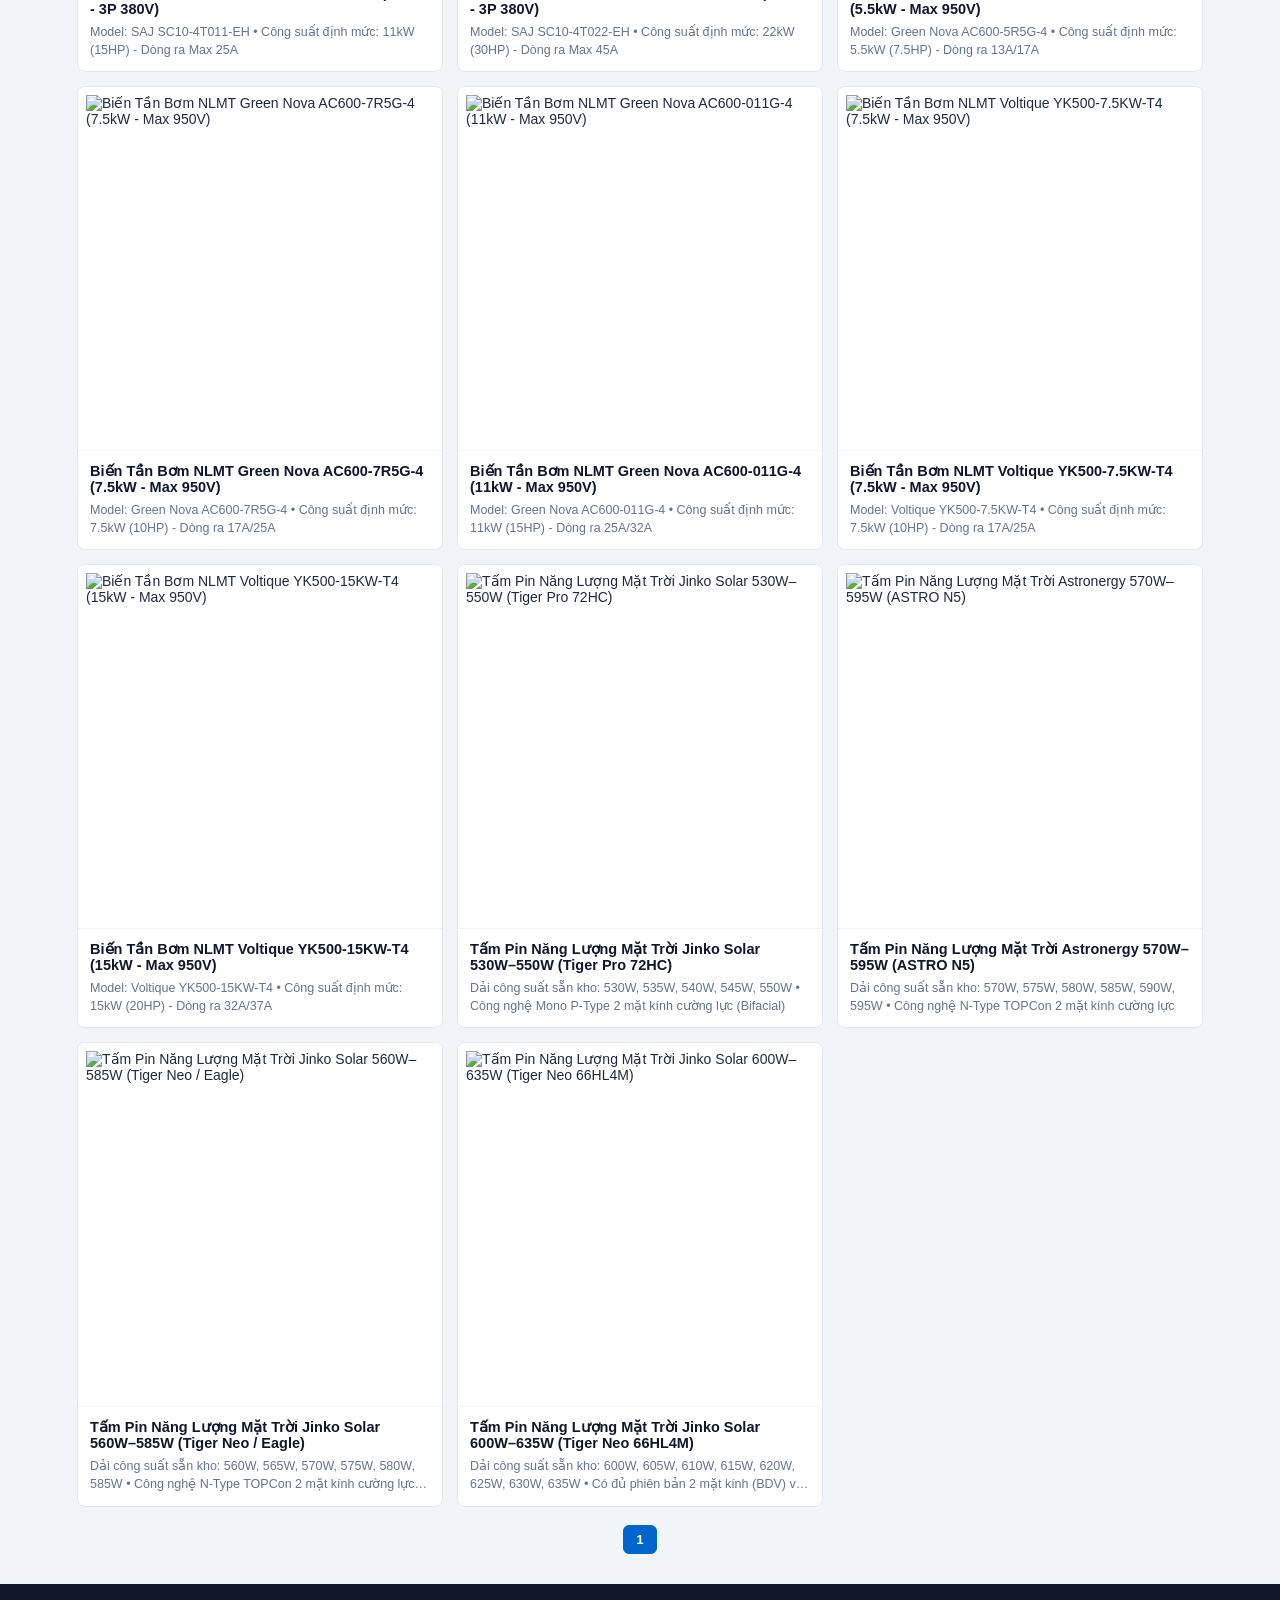
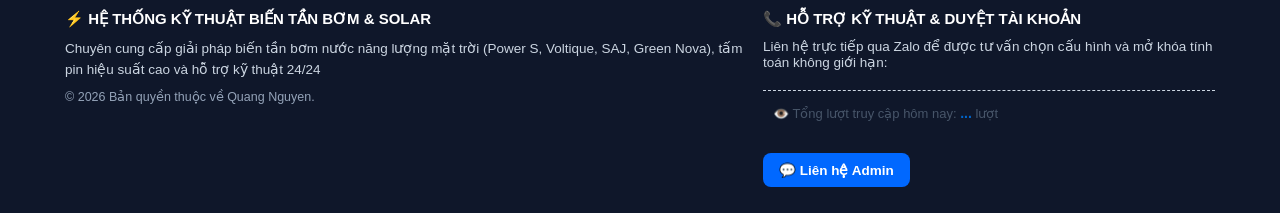
==== commit ac0b3216: "Fix HTML encoding issues in index.html" ====
--- a/index.html
+++ b/index.html
@@ -67,10 +67,10 @@
         <div>
             <div class="footer-title">📞 HỖ TRỢ KỸ THUẬT & DUYỆT TÀI KHOẢN</div>
             <p style="margin:0 0 6px;">Liên hệ trực tiếp qua Zalo để được tư vấn chọn cấu hình và mở khóa tính toán không giới hạn:</p>
-            <a href="https://zalo.me/0859653338" target="_blank" class="zalo-float-btn">💬 Liên hệ Admin</a>
-            <div style="text-align:center; padding: 14px 10px 24px; font-size: 13px; color: #475569; border-top: 1px dashed #cbd5e1; margin-top: 20px;">
+            <div style="text-align:left; padding: 14px 10px 24px; font-size: 13px; color: #475569; border-top: 1px dashed #cbd5e1; margin-top: 20px;">
             👁️ Tổng lượt truy cập hôm nay: <b id="todayVisitCounter" style="color: var(--primary); font-size: 14px;">...</b> lượt
             </div>
+            <a href="https://zalo.me/0859653338" target="_blank" class="zalo-float-btn">💬 Liên hệ Admin</a>
         </div>
     </div>
 </footer>
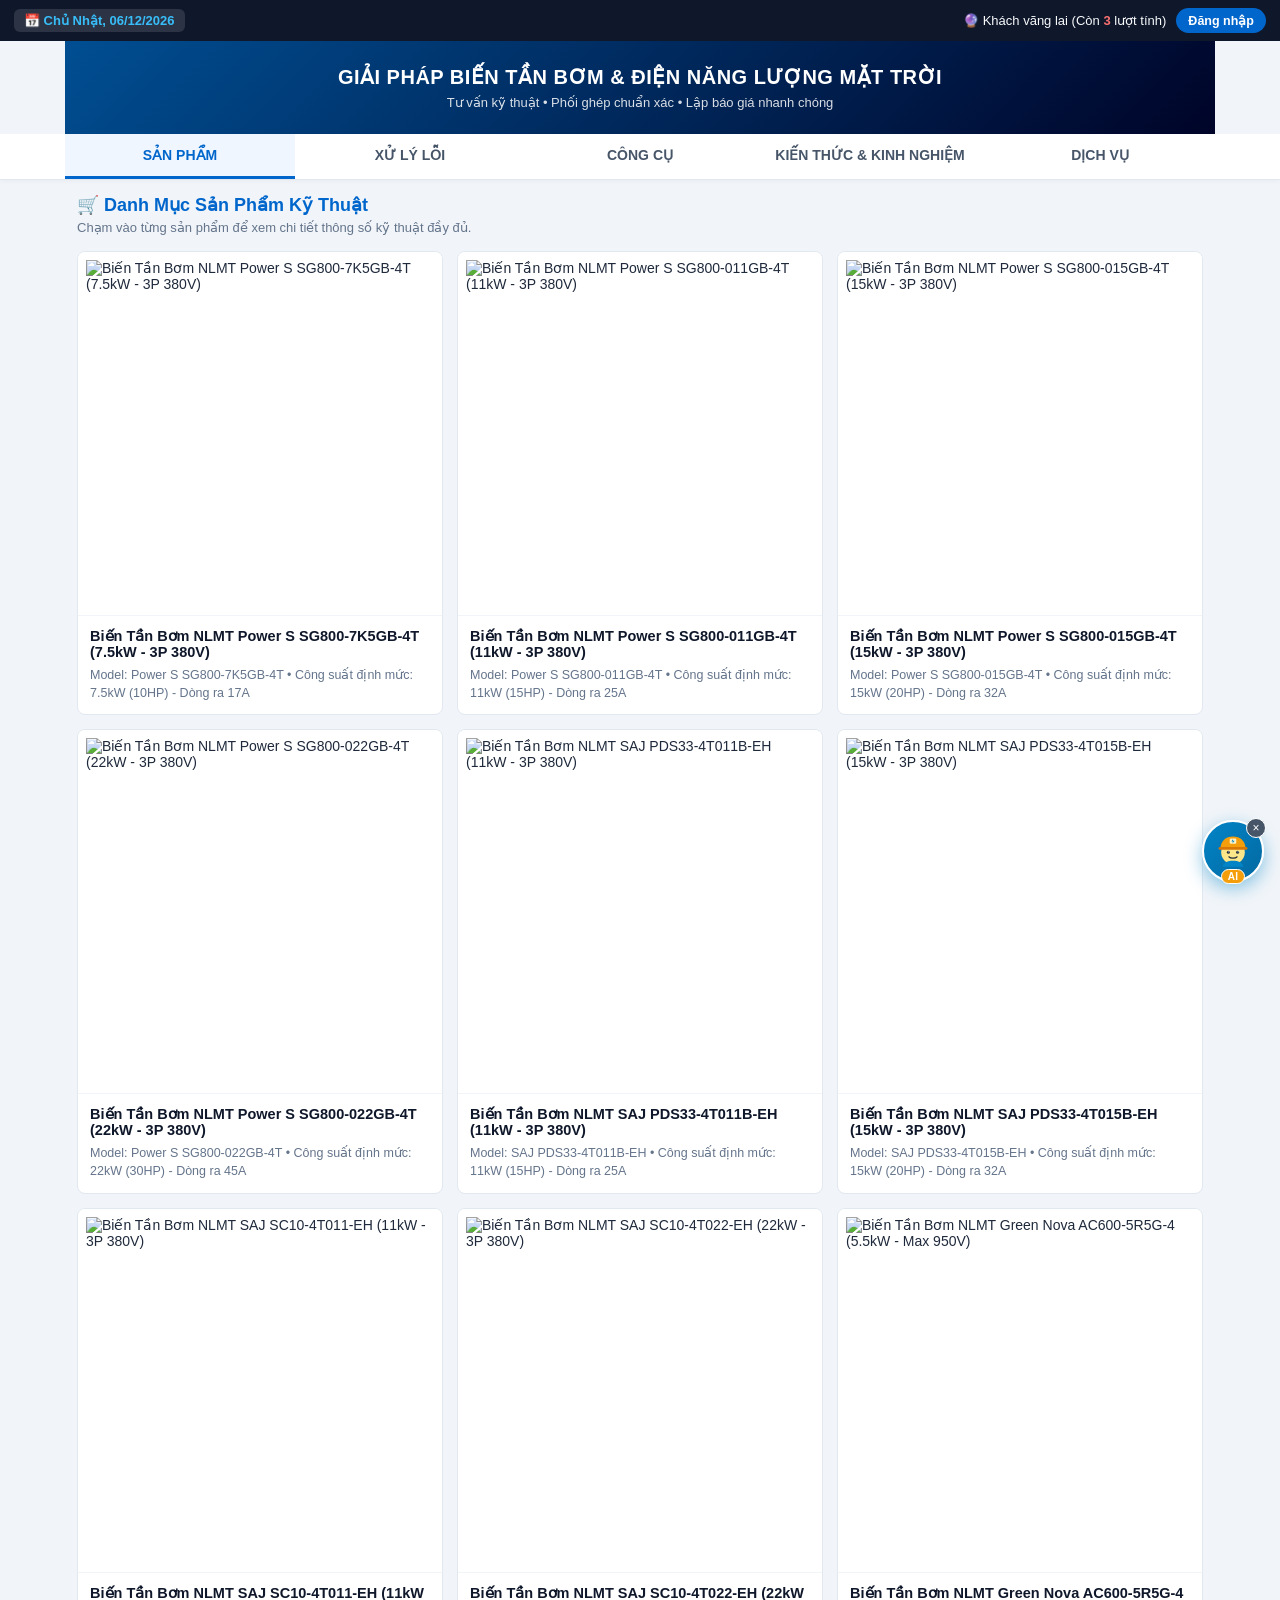
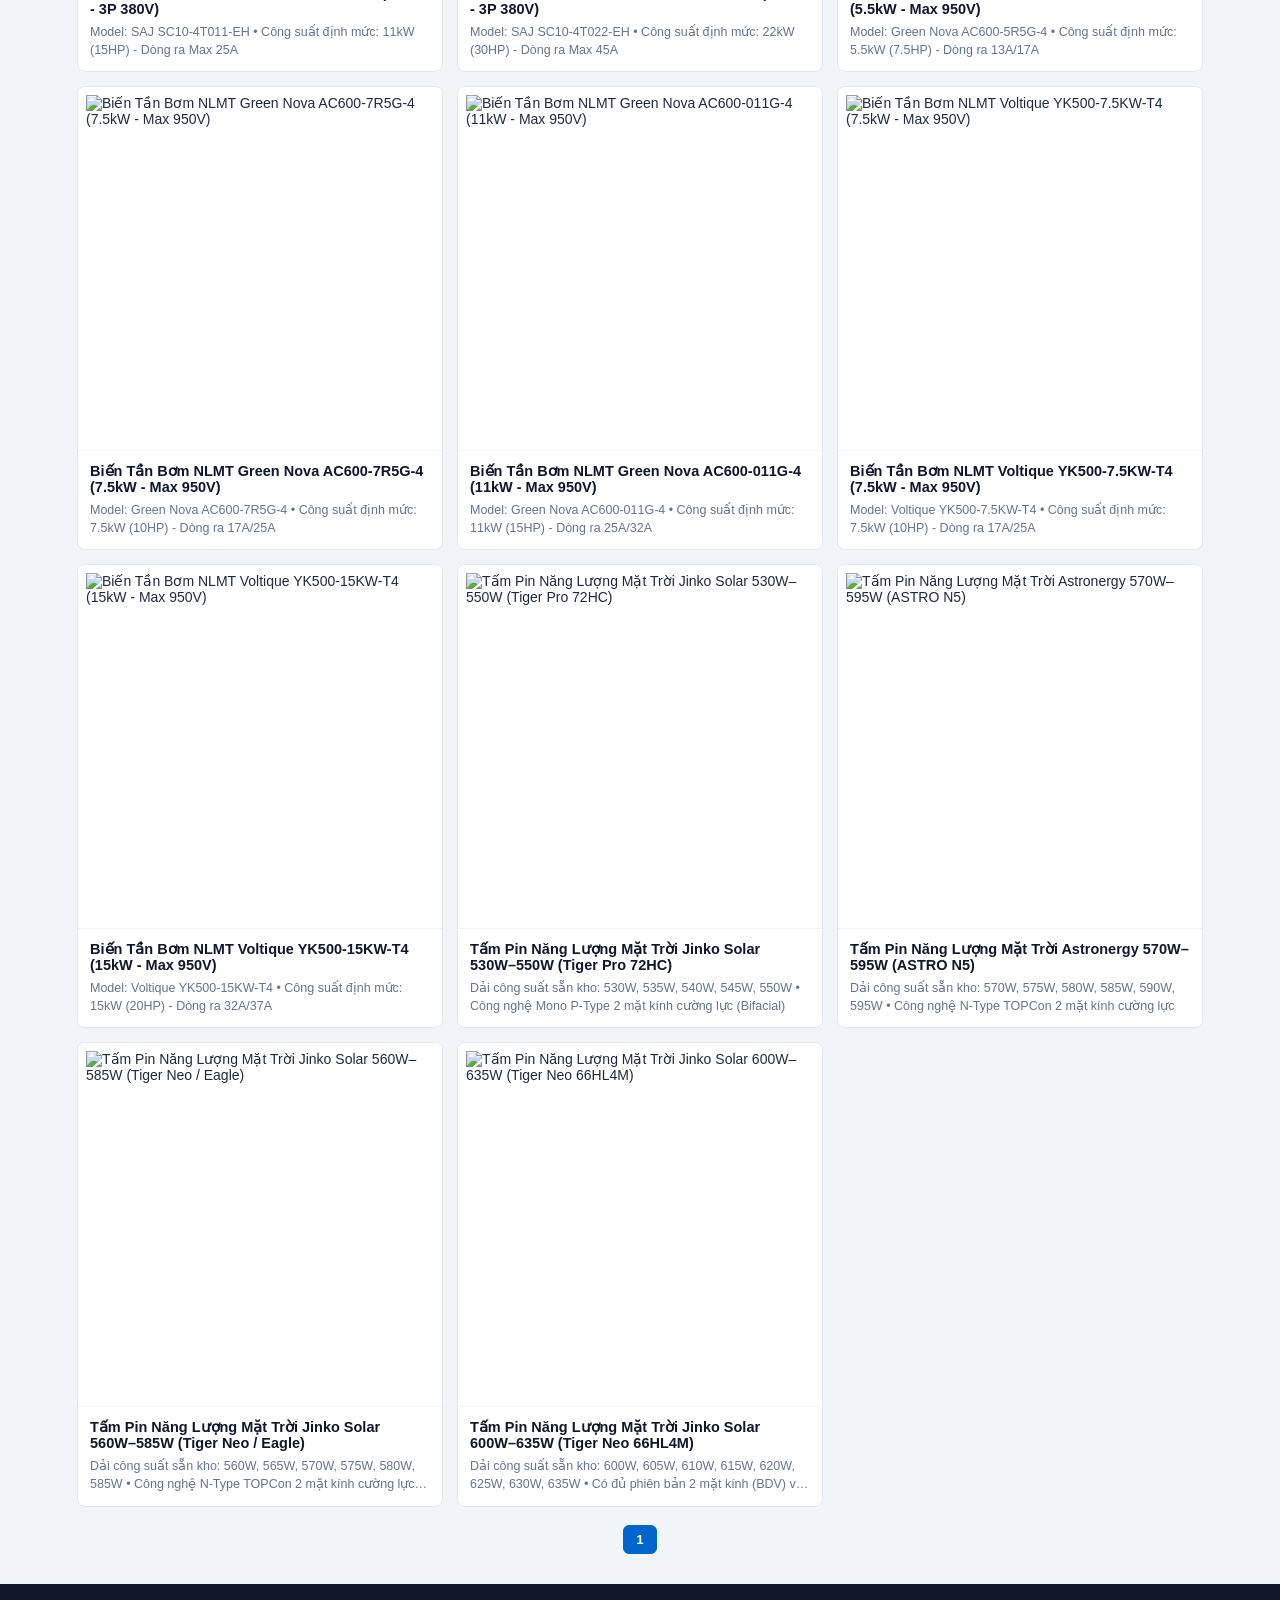
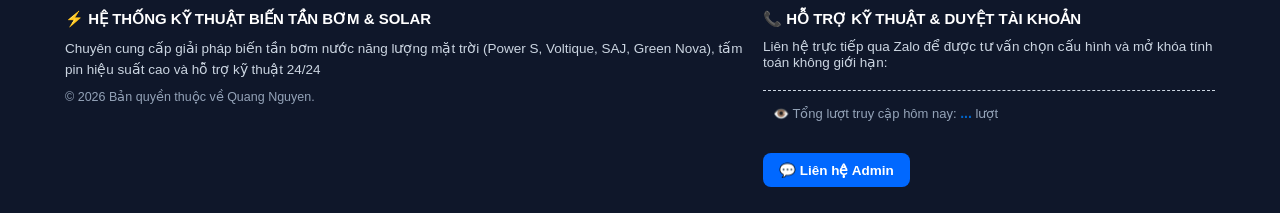
==== commit eb850541: "Fix HTML encoding issues in index.html" ====
--- a/index.html
+++ b/index.html
@@ -67,7 +67,7 @@
         <div>
             <div class="footer-title">📞 HỖ TRỢ KỸ THUẬT & DUYỆT TÀI KHOẢN</div>
             <p style="margin:0 0 6px;">Liên hệ trực tiếp qua Zalo để được tư vấn chọn cấu hình và mở khóa tính toán không giới hạn:</p>
-            <div style="text-align:left; padding: 14px 10px 24px; font-size: 13px; color: #475569; border-top: 1px dashed #cbd5e1; margin-top: 20px;">
+            <div style="text-align:left; padding: 14px 10px 24px; font-size: 13px; color: #94a3b8; border-top: 1px dashed #cbd5e1; margin-top: 20px;">
             👁️ Tổng lượt truy cập hôm nay: <b id="todayVisitCounter" style="color: var(--primary); font-size: 14px;">...</b> lượt
             </div>
             <a href="https://zalo.me/0859653338" target="_blank" class="zalo-float-btn">💬 Liên hệ Admin</a>
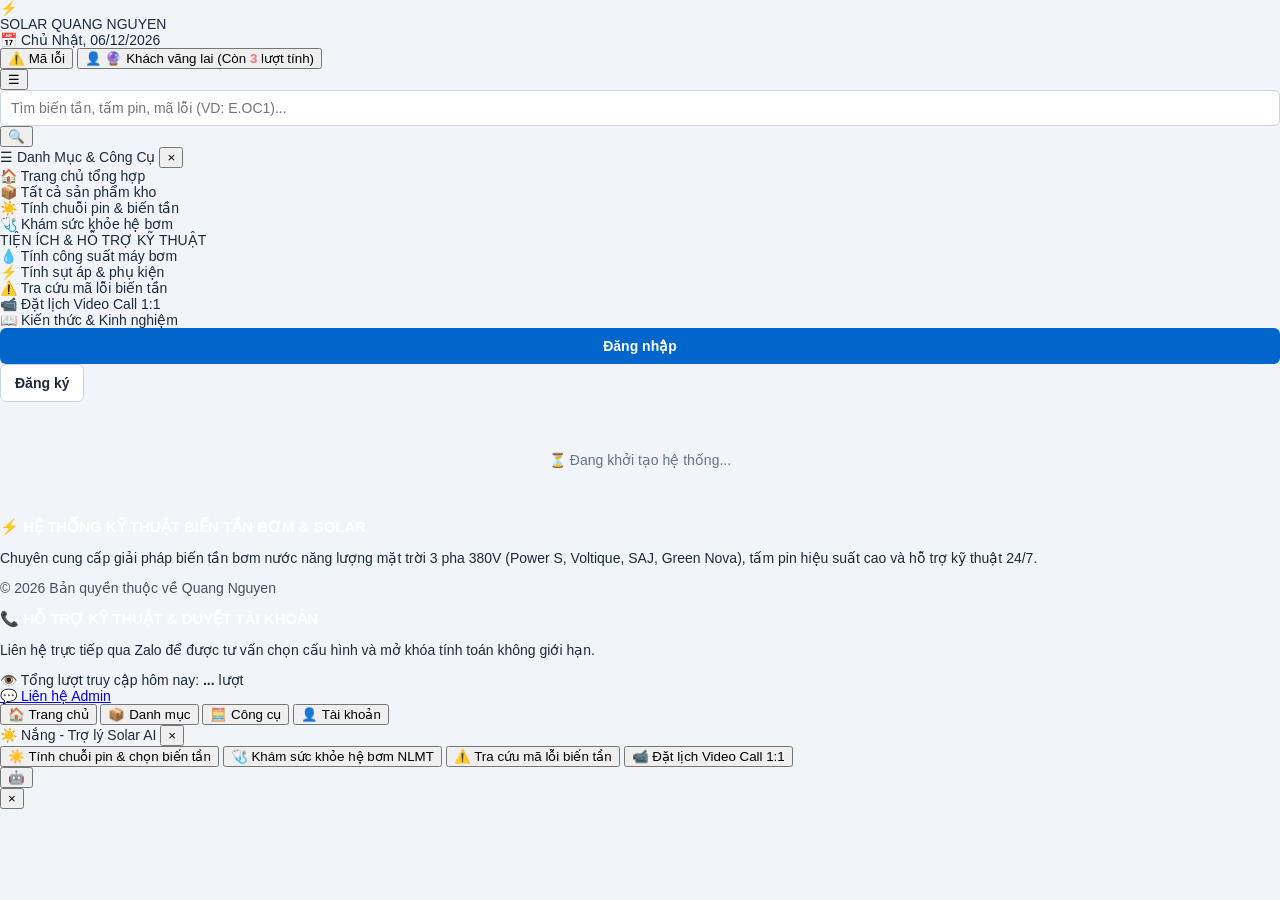
==== commit 07012263: "Refactor index.html for better SEO and layout Updated HTML structure and metadata for improved SEO a" ====
--- a/index.html
+++ b/index.html
@@ -2,120 +2,144 @@
 <html lang="vi">
 <head>
     <meta charset="UTF-8">
-    <meta name="viewport" content="width=device-width, initial-scale=1.0">
-    <title>Biến Tần Bơm & Điện Năng Lượng Mặt Trời | Kỹ Thuật & Báo Giá</title>
-    <meta name="description" content="Hệ thống tra cứu sản phẩm biến tần bơm năng lượng mặt trời PowerS, Voltique, SAJ, Green Nova, xử lý mã lỗi và công cụ tính toán phối ghép chuẩn thực chiến.">
-    <link rel="stylesheet" href="style.css">
+    <meta name="viewport" content="width=device-width, initial-scale=1.0, maximum-scale=1.0, user-scalable=no">
+    <title>Biến Tần Bơm & Điện Năng Lượng Mặt Trời - Quang Nguyen</title>
+    <link rel="stylesheet" href="style.css?v=20261126">
 </head>
 <body>
 
-<div class="top-user-bar">
-    <div id="vnDateDisplay" class="date-badge">📅 Đang tải ngày...</div>
-    <div class="user-actions">
-        <span id="userStatusText">Khách vãng lai (Còn <b style="color:#ef4444;">3</b> lượt tính)</span>
-        <button id="userBtnLabel" class="btn-user-pill" onclick="openUserModal()">Đăng nhập</button>
+    <!-- HEADER 2 TẦNG CHUẨN APP -->
+    <header class="app-header">
+        <div class="header-top">
+            <div class="brand-logo" onclick="navigateApp('home')">
+                <span class="logo-icon">⚡</span>
+                <div>
+                    <div class="logo-title">SOLAR QUANG NGUYEN</div>
+                    <div class="logo-sub" id="vnDateDisplay">📅 Đang tải...</div>
+                </div>
+            </div>
+            <div class="header-actions">
+                <button class="hdr-pill-btn" onclick="navigateApp('errors')" title="Tra cứu mã lỗi">
+                    <span>⚠️</span> <span class="hide-mob">Mã lỗi</span>
+                </button>
+                <button class="hdr-pill-btn user-pill" id="topUserBadgeBtn" onclick="openAccountPanel()">
+                    <span>👤</span> <span id="userStatusText">Đăng nhập</span>
+                </button>
+            </div>
+        </div>
+        <div class="header-search-row">
+            <button class="menu-burger-btn" onclick="toggleSideMenu(true)" aria-label="Mở Menu">☰</button>
+            <div class="search-input-wrap">
+                <input type="text" id="globalSearchInput" placeholder="Tìm biến tần, tấm pin, mã lỗi (VD: E.OC1)..." onkeydown="if(event.key==='Enter') handleGlobalSearch()">
+                <button onclick="handleGlobalSearch()">🔍</button>
+            </div>
+        </div>
+    </header>
+
+    <!-- NGĂN KÉO MENU TRƯỢT TỪ BÊN TRÁI (THEO MẪU ẢNH 2) -->
+    <div id="sideMenuOverlay" class="side-overlay" onclick="toggleSideMenu(false)"></div>
+    <aside id="sideMenuDrawer" class="side-drawer">
+        <div class="drawer-head">
+            <span>☰ Danh Mục & Công Cụ</span>
+            <button onclick="toggleSideMenu(false)">&times;</button>
+        </div>
+
+        <div class="drawer-body">
+            <div class="drawer-link" onclick="navigateApp('home')">🏠 Trang chủ tổng hợp</div>
+            <div class="drawer-link" onclick="navigateApp('products')">📦 Tất cả sản phẩm kho</div>
+            <div class="drawer-link" onclick="navigateApp('tool-solar')">☀️ Tính chuỗi pin & biến tần</div>
+            <div class="drawer-link" onclick="navigateApp('tool-health')">🩺 Khám sức khỏe hệ bơm</div>
+
+            <div class="drawer-sec-title">TIỆN ÍCH & HỖ TRỢ KỸ THUẬT</div>
+            <div class="drawer-link" onclick="navigateApp('tool-pump')">💧 Tính công suất máy bơm</div>
+            <div class="drawer-link" onclick="navigateApp('tool-vdrop')">⚡ Tính sụt áp & phụ kiện</div>
+            <div class="drawer-link" onclick="navigateApp('errors')">⚠️ Tra cứu mã lỗi biến tần</div>
+            <div class="drawer-link" onclick="navigateApp('service')">📹 Đặt lịch Video Call 1:1</div>
+            <div class="drawer-link" onclick="navigateApp('knowledge')">📖 Kiến thức & Kinh nghiệm</div>
+        </div>
+
+        <!-- KHU VỰC TÀI KHOẢN / ĐĂNG NHẬP DƯỚI ĐÁY MENU -->
+        <div class="drawer-footer" id="drawerAccountBox">
+            <div class="drawer-auth-btns">
+                <button class="btn btn-primary" onclick="toggleSideMenu(false); openAuthModal('login')">Đăng nhập</button>
+                <button class="btn btn-outline" onclick="toggleSideMenu(false); openAuthModal('register')">Đăng ký</button>
+            </div>
+        </div>
+    </aside>
+
+    <!-- NỘI DUNG CHÍNH -->
+    <main class="app-main" id="mainPageContent">
+        <div style="text-align:center; padding:50px 15px; color:#64748b;">⏳ Đang khởi tạo hệ thống...</div>
+    </main>
+
+    <!-- CHÂN TRANG GỌN GÀNG -->
+    <footer class="app-footer">
+        <div class="footer-grid">
+            <div>
+                <div class="footer-title">⚡ HỆ THỐNG KỸ THUẬT BIẾN TẦN BƠM & SOLAR</div>
+                <p>Chuyên cung cấp giải pháp biến tần bơm nước năng lượng mặt trời 3 pha 380V (Power S, Voltique, SAJ, Green Nova), tấm pin hiệu suất cao và hỗ trợ kỹ thuật 24/7.</p>
+                <p style="margin-top:6px; opacity:0.8;">© 2026 Bản quyền thuộc về Quang Nguyen</p>
+            </div>
+            <div>
+                <div class="footer-title">📞 HỖ TRỢ KỸ THUẬT & DUYỆT TÀI KHOẢN</div>
+                <p>Liên hệ trực tiếp qua Zalo để được tư vấn chọn cấu hình và mở khóa tính toán không giới hạn.</p>
+                <div class="visit-badge">👁️ Tổng lượt truy cập hôm nay: <b id="todayVisitCounter">...</b> lượt</div>
+                <a href="https://zalo.me" target="_blank" class="zalo-footer-btn">💬 Liên hệ Admin</a>
+            </div>
+        </div>
+    </footer>
+
+    <!-- THANH ĐIỀU HƯỚNG CỐ ĐỊNH DƯỚI ĐÁY MÀN HÌNH (BOTTOM BAR 4 NÚT) -->
+    <nav class="bottom-nav">
+        <button class="bnav-item active" id="bnav_home" onclick="navigateApp('home')">
+            <span class="bnav-ico">🏠</span>
+            <span>Trang chủ</span>
+        </button>
+        <button class="bnav-item" id="bnav_products" onclick="navigateApp('products')">
+            <span class="bnav-ico">📦</span>
+            <span>Danh mục</span>
+        </button>
+        <button class="bnav-item" id="bnav_tools" onclick="navigateApp('tool-solar')">
+            <span class="bnav-ico">🧮</span>
+            <span>Công cụ</span>
+        </button>
+        <button class="bnav-item" id="bnav_account" onclick="openAccountPanel()">
+            <span class="bnav-ico">👤</span>
+            <span>Tài khoản</span>
+        </button>
+    </nav>
+
+    <!-- TRỢ LÝ SOLAR AI (NẮNG) -->
+    <div class="ai-widget-wrap">
+        <div id="solarAiBox" class="ai-chat-box">
+            <div class="ai-box-head">
+                <span>☀️ Nắng - Trợ lý Solar AI</span>
+                <button onclick="toggleSolarAiBox()">&times;</button>
+            </div>
+            <div class="ai-box-body">
+                <div id="solarAiGreeting" class="ai-greet-bubble"></div>
+                <div id="solarAiMenu" class="ai-quick-list">
+                    <button class="seq-item" onclick="aiQuickAction('solar')">☀️ Tính chuỗi pin & chọn biến tần</button>
+                    <button class="seq-item" onclick="aiQuickAction('health')">🩺 Khám sức khỏe hệ bơm NLMT</button>
+                    <button class="seq-item" onclick="aiQuickAction('error')">⚠️ Tra cứu mã lỗi biến tần</button>
+                    <button class="seq-item" onclick="aiQuickAction('service')">📹 Đặt lịch Video Call 1:1</button>
+                </div>
+            </div>
+        </div>
+        <button class="ai-fab-btn" onclick="toggleSolarAiBox()" title="Hỏi Nắng - Trợ lý Solar AI">
+            <span class="ai-face">🤖</span>
+        </button>
     </div>
-</div>
 
-<div class="banner-box" id="bannerContainer">
-    <div class="banner-placeholder">
-        <h1>GIẢI PHÁP BIẾN TẦN BƠM & ĐIỆN NĂNG LƯỢNG MẶT TRỜI</h1>
-        <p>Tư vấn kỹ thuật • Phối ghép chuẩn xác • Lập báo giá nhanh chóng</p>
-    </div>
-</div>
-
-<nav class="nav-desktop">
-    <div class="nav-desktop-inner">
-        <div class="nav-item active" onclick="loadSubPage('page-san-pham.html', this)">SẢN PHẨM</div>
-        <div class="nav-item" onclick="loadSubPage('page-xu-ly-loi.html', this)">XỬ LÝ LỖI</div>
-        <div class="nav-item" onclick="loadSubPage('page-tinh-toan.html', this)">CÔNG CỤ</div>
-        <div class="nav-item" onclick="loadSubPage('page-kien-thuc.html', this)">KIẾN THỨC & KINH NGHIỆM</div>
-        <div class="nav-item" onclick="loadSubPage('page-dich-vu.html', this)">DỊCH VỤ</div>
-    </div>
-</nav>
-
-    <nav class="nav-mobile">
-        <div class="nav-mobile-bar" style="justify-content: flex-end;">
-        <button class="hamburger-btn" onclick="toggleMobileDrawer()">☰ Menu</button>
-    </div>
-    <div id="mobileDrawer" class="mobile-drawer">
-        <div class="drawer-item active" onclick="selectMobileDrawer('page-san-pham.html', '📦 Thông tin sản phẩm', this)">SẢN PHẨM</div>
-        <div class="drawer-item" onclick="selectMobileDrawer('page-xu-ly-loi.html', '🛠️ Xử lý mã lỗi biến tần', this)">XỬ LÝ LỖI</div>
-        <div class="drawer-item" onclick="selectMobileDrawer('page-tinh-toan.html', '🧮 Bộ Công Cụ Tính Toán', this)">CÔNG CỤ</div>
-        <div class="drawer-item" onclick="selectMobileDrawer('page-kien-thuc.html', '📚 Kiến thức & Kinh nghiệm', this)">KIẾN THỨC & KINH NGHIỆM</div>
-        <div class="drawer-item" onclick="selectMobileDrawer('page-dich-vu.html', '🤝 Dịch vụ', this)">DỊCH VỤ</div>
-    </div>
-</nav>
-<main id="mainPageContent" class="main-container">
-    <div style="text-align:center; padding:40px; color:#64748b;">Đang tải dữ liệu hệ thống...</div>
-</main>
-
-<div id="globalModal" class="modal-overlay" onclick="if(event.target === this) closeGlobalModal()">
-    <div class="modal-box">
-        <div class="modal-close" onclick="closeGlobalModal()">&times;</div>
-        <div id="globalModalBody"></div>
-    </div>
-</div>
-
-<footer class="site-footer">
-    <div class="footer-inner">
-        <div>
-            <div class="footer-title">⚡ HỆ THỐNG KỸ THUẬT BIẾN TẦN BƠM & SOLAR</div>
-            <p style="margin:0 0 8px; line-height:1.6;">Chuyên cung cấp giải pháp biến tần bơm nước năng lượng mặt trời (Power S, Voltique, SAJ, Green Nova), tấm pin hiệu suất cao và hỗ trợ kỹ thuật 24/24</p>
-            <p style="margin:0; font-size:12.5px; color:#94a3b8;">© 2026 Bản quyền thuộc về Quang Nguyen.</p>
-        </div>
-        <div>
-            <div class="footer-title">📞 HỖ TRỢ KỸ THUẬT & DUYỆT TÀI KHOẢN</div>
-            <p style="margin:0 0 6px;">Liên hệ trực tiếp qua Zalo để được tư vấn chọn cấu hình và mở khóa tính toán không giới hạn:</p>
-            <div style="text-align:left; padding: 14px 10px 24px; font-size: 13px; color: #94a3b8; border-top: 1px dashed #cbd5e1; margin-top: 20px;">
-            👁️ Tổng lượt truy cập hôm nay: <b id="todayVisitCounter" style="color: var(--primary); font-size: 14px;">...</b> lượt
-            </div>
-            <a href="https://zalo.me/0859653338" target="_blank" class="zalo-float-btn">💬 Liên hệ Admin</a>
-        </div>
-    </div>
-</footer>
-
-<script src="solar-db.js"></script>
-<script src="app-core.js"></script>
-<!-- === LINH VẬT TRỢ LÝ KỸ THUẬT SOLAR AI === -->
-<div class="solar-ai-widget" id="solarAiWidget">
-    <div class="solar-ai-box" id="solarAiBox">
-        <div class="solar-ai-head">
-            <span>Nắng Solar AI</span>
-            <button type="button" onclick="toggleSolarAiBox()" style="background:none;border:none;color:#fff;font-size:18px;cursor:pointer;line-height:1;">&times;</button>
-        </div>
-        <div class="solar-ai-greet" id="solarAiGreeting" style="min-height: 44px;"></div>
-        <div class="solar-ai-menu" id="solarAiMenu">
-            <button type="button" class="solar-ai-mbtn seq-item" onclick="aiQuickAction('solar')">Tính công suất chuỗi pin và biến tần</button>
-            <button type="button" class="solar-ai-mbtn seq-item" onclick="aiQuickAction('health')">Khám sức khỏe hệ bơm</button>
-            <button type="button" class="solar-ai-mbtn seq-item" onclick="aiQuickAction('error')">Tra mã lỗi biến tần</button>
-            <a class="solar-ai-mbtn seq-item zalo-btn" style="text-decoration:none;" href="https://zalo.me/0859653338" target="_blank" rel="noopener">💬 Liên hệ Admin</a>
-           <!-- <a class="solar-ai-mbtn seq-item zalo-btn" style="text-decoration:none;" href="tel:0859653338">📞 Hotline</a> -->
+    <!-- MODAL CHUNG DUY NHẤT (CHỈ DÙNG CHO ĐĂNG NHẬP / XEM CHI TIẾT / IN BÁO GIÁ) -->
+    <div id="globalModal" class="modal-backdrop" onclick="if(event.target===this) closeGlobalModal()">
+        <div class="modal-card">
+            <button class="modal-close-x" onclick="closeGlobalModal()">&times;</button>
+            <div id="globalModalBody"></div>
         </div>
     </div>
 
-    <div class="solar-ai-launcher" onclick="toggleSolarAiBox()" title="Trợ lý Kỹ thuật Solar">
-        <button type="button" class="solar-ai-hide-btn" onclick="event.stopPropagation();document.getElementById('solarAiWidget').style.display='none';" title="Ẩn trợ lý">&times;</button>
-        <svg class="ai-baby-svg" width="42" height="42" viewBox="0 0 64 64" fill="none" xmlns="http://w3.org">
-            <circle cx="32" cy="34" r="18" fill="#FDE68A"/>
-            <path d="M13 28C13 17 21 10 32 10C43 10 51 17 51 28H13Z" fill="#F59E0B"/>
-            <rect x="10" y="26" width="44" height="4" rx="2" fill="#D97706"/>
-            <rect x="27" y="13" width="10" height="8" rx="2" fill="#FEF3C7"/>
-            <path d="M32 14L29.5 17.5H32L31 20.5L34.5 16.5H32L32 14Z" fill="#0284C7"/>
-            <g class="ai-baby-eye">
-                <circle cx="25" cy="34" r="2.3" fill="#1E293B"/>
-                <circle cx="25.7" cy="33.3" r="0.8" fill="#FFFFFF"/>
-            </g>
-            <g class="ai-baby-eye">
-                <circle cx="39" cy="34" r="2.3" fill="#1E293B"/>
-                <circle cx="39.7" cy="33.3" r="0.8" fill="#FFFFFF"/>
-            </g>
-            <path d="M26 41C28 43.5 36 43.5 38 41" stroke="#1E293B" stroke-width="2.2" stroke-linecap="round"/>
-            <path d="M16 56C18 49 24 47 32 47C40 47 46 49 48 56" fill="#0284C7"/>
-        </svg>
-        <span class="solar-ai-badge">AI</span>
-    </div>
-</div>
+    <script src="solar-db.js?v=20261126"></script>
+    <script src="app-core.js?v=20261126"></script>
 </body>
 </html>
-    
--- a/style.css
+++ b/style.css
@@ -465,3 +465,80 @@
         grid-template-columns: 1fr;
     }
 }
+/* === THÔNG BÁO TRƯỢT (TOAST) & BÁO LỖI TẠI CHỖ (THAY THẾ POPUP ALERT) === */
+.toast-container {
+    position: fixed;
+    top: 16px;
+    right: 16px;
+    z-index: 99999;
+    display: flex;
+    flex-direction: column;
+    gap: 8px;
+    pointer-events: none;
+    max-width: 340px;
+}
+.toast-item {
+    background: #1e293b;
+    color: #fff;
+    padding: 11px 15px;
+    border-radius: 10px;
+    font-size: 13.5px;
+    font-weight: 600;
+    line-height: 1.45;
+    box-shadow: 0 10px 25px rgba(15, 23, 42, 0.25);
+    border-left: 5px solid #38bdf8;
+    animation: toastSlideIn 0.25s ease forwards;
+}
+.toast-item.success { border-left-color: #22c55e; background: #14532d; }
+.toast-item.warn { border-left-color: #f59e0b; background: #78350f; }
+.toast-item.error { border-left-color: #ef4444; background: #7f1d1d; }
+@keyframes toastSlideIn {
+    from { opacity: 0; transform: translateX(30px); }
+    to { opacity: 1; transform: translateX(0); }
+}
+
+.input-error-ring {
+    border-color: #ef4444 !important;
+    background-color: #fef2f2 !important;
+}
+.inline-err-text {
+    color: #dc2626;
+    font-size: 12px;
+    font-weight: 600;
+    margin-top: 4px;
+}
+
+/* === KHÔNG GIAN CÔNG CỤ TÍNH TOÁN MỞ RỘNG TRỰC TIẾP TRÊN TRANG === */
+.tool-tabs-bar {
+    display: flex;
+    gap: 8px;
+    overflow-x: auto;
+    padding-bottom: 8px;
+    margin-bottom: 14px;
+    border-bottom: 1px solid #e2e8f0;
+}
+.tool-tab-pill {
+    padding: 8px 14px;
+    border-radius: 20px;
+    border: 1px solid #cbd5e1;
+    background: #f8fafc;
+    color: #334155;
+    font-size: 13px;
+    font-weight: 700;
+    cursor: pointer;
+    white-space: nowrap;
+    transition: 0.15s;
+}
+.tool-tab-pill:hover { border-color: var(--primary); color: var(--primary); }
+.tool-tab-pill.active {
+    background: var(--primary);
+    color: #fff;
+    border-color: var(--primary);
+    box-shadow: 0 3px 10px rgba(0, 102, 204, 0.2);
+}
+.tool-workspace-box {
+    background: #ffffff;
+    border: 1px solid #e2e8f0;
+    border-radius: 12px;
+    padding: 16px;
+}
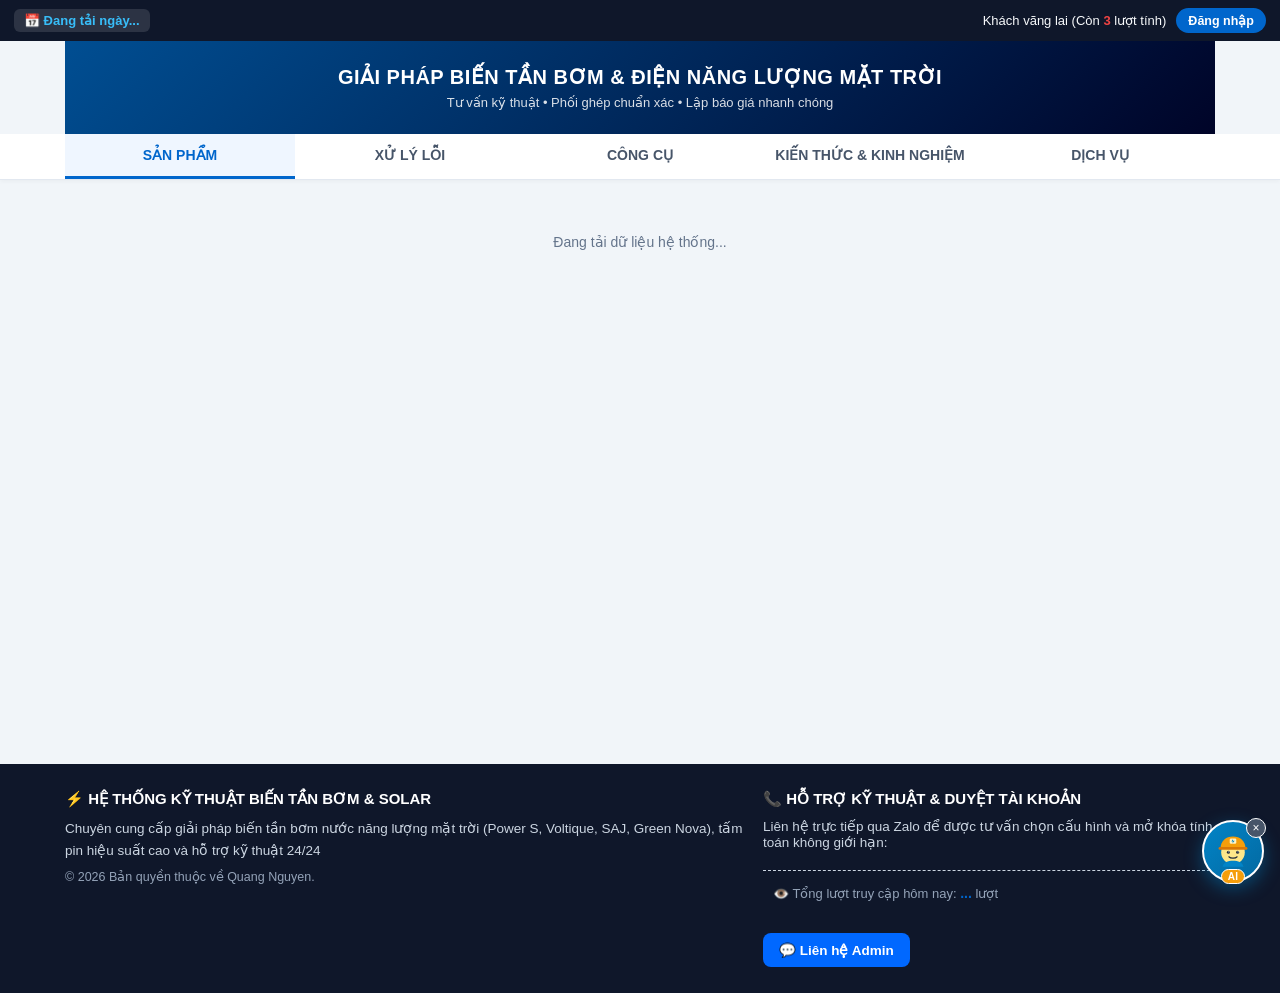
==== commit f1957bfe: "Update index.html" ====
--- a/index.html
+++ b/index.html
@@ -2,144 +2,120 @@
 <html lang="vi">
 <head>
     <meta charset="UTF-8">
-    <meta name="viewport" content="width=device-width, initial-scale=1.0, maximum-scale=1.0, user-scalable=no">
-    <title>Biến Tần Bơm & Điện Năng Lượng Mặt Trời - Quang Nguyen</title>
-    <link rel="stylesheet" href="style.css?v=20261126">
+    <meta name="viewport" content="width=device-width, initial-scale=1.0">
+    <title>Biến Tần Bơm & Điện Năng Lượng Mặt Trời | Kỹ Thuật & Báo Giá</title>
+    <meta name="description" content="Hệ thống tra cứu sản phẩm biến tần bơm năng lượng mặt trời PowerS, Voltique, SAJ, Green Nova, xử lý mã lỗi và công cụ tính toán phối ghép chuẩn thực chiến.">
+    <link rel="stylesheet" href="style.css">
 </head>
 <body>
 
-    <!-- HEADER 2 TẦNG CHUẨN APP -->
-    <header class="app-header">
-        <div class="header-top">
-            <div class="brand-logo" onclick="navigateApp('home')">
-                <span class="logo-icon">⚡</span>
-                <div>
-                    <div class="logo-title">SOLAR QUANG NGUYEN</div>
-                    <div class="logo-sub" id="vnDateDisplay">📅 Đang tải...</div>
-                </div>
+<div class="top-user-bar">
+    <div id="vnDateDisplay" class="date-badge">📅 Đang tải ngày...</div>
+    <div class="user-actions">
+        <span id="userStatusText">Khách vãng lai (Còn <b style="color:#ef4444;">3</b> lượt tính)</span>
+        <button id="userBtnLabel" class="btn-user-pill" onclick="openUserModal()">Đăng nhập</button>
+    </div>
+</div>
+
+<div class="banner-box" id="bannerContainer">
+    <div class="banner-placeholder">
+        <h1>GIẢI PHÁP BIẾN TẦN BƠM & ĐIỆN NĂNG LƯỢNG MẶT TRỜI</h1>
+        <p>Tư vấn kỹ thuật • Phối ghép chuẩn xác • Lập báo giá nhanh chóng</p>
+    </div>
+</div>
+
+<nav class="nav-desktop">
+    <div class="nav-desktop-inner">
+        <div class="nav-item active" onclick="loadSubPage('page-san-pham.html', this)">SẢN PHẨM</div>
+        <div class="nav-item" onclick="loadSubPage('page-xu-ly-loi.html', this)">XỬ LÝ LỖI</div>
+        <div class="nav-item" onclick="loadSubPage('page-tinh-toan.html', this)">CÔNG CỤ</div>
+        <div class="nav-item" onclick="loadSubPage('page-kien-thuc.html', this)">KIẾN THỨC & KINH NGHIỆM</div>
+        <div class="nav-item" onclick="loadSubPage('page-dich-vu.html', this)">DỊCH VỤ</div>
+    </div>
+</nav>
+
+    <nav class="nav-mobile">
+        <div class="nav-mobile-bar" style="justify-content: flex-end;">
+        <button class="hamburger-btn" onclick="toggleMobileDrawer()">☰ Menu</button>
+    </div>
+    <div id="mobileDrawer" class="mobile-drawer">
+        <div class="drawer-item active" onclick="selectMobileDrawer('page-san-pham.html', '📦 Thông tin sản phẩm', this)">SẢN PHẨM</div>
+        <div class="drawer-item" onclick="selectMobileDrawer('page-xu-ly-loi.html', '🛠️ Xử lý mã lỗi biến tần', this)">XỬ LÝ LỖI</div>
+        <div class="drawer-item" onclick="selectMobileDrawer('page-tinh-toan.html', '🧮 Bộ Công Cụ Tính Toán', this)">CÔNG CỤ</div>
+        <div class="drawer-item" onclick="selectMobileDrawer('page-kien-thuc.html', '📚 Kiến thức & Kinh nghiệm', this)">KIẾN THỨC & KINH NGHIỆM</div>
+        <div class="drawer-item" onclick="selectMobileDrawer('page-dich-vu.html', '🤝 Dịch vụ', this)">DỊCH VỤ</div>
+    </div>
+</nav>
+<main id="mainPageContent" class="main-container">
+    <div style="text-align:center; padding:40px; color:#64748b;">Đang tải dữ liệu hệ thống...</div>
+</main>
+
+<div id="globalModal" class="modal-overlay" onclick="if(event.target === this) closeGlobalModal()">
+    <div class="modal-box">
+        <div class="modal-close" onclick="closeGlobalModal()">&times;</div>
+        <div id="globalModalBody"></div>
+    </div>
+</div>
+
+<footer class="site-footer">
+    <div class="footer-inner">
+        <div>
+            <div class="footer-title">⚡ HỆ THỐNG KỸ THUẬT BIẾN TẦN BƠM & SOLAR</div>
+            <p style="margin:0 0 8px; line-height:1.6;">Chuyên cung cấp giải pháp biến tần bơm nước năng lượng mặt trời (Power S, Voltique, SAJ, Green Nova), tấm pin hiệu suất cao và hỗ trợ kỹ thuật 24/24</p>
+            <p style="margin:0; font-size:12.5px; color:#94a3b8;">© 2026 Bản quyền thuộc về Quang Nguyen.</p>
+        </div>
+        <div>
+            <div class="footer-title">📞 HỖ TRỢ KỸ THUẬT & DUYỆT TÀI KHOẢN</div>
+            <p style="margin:0 0 6px;">Liên hệ trực tiếp qua Zalo để được tư vấn chọn cấu hình và mở khóa tính toán không giới hạn:</p>
+            <div style="text-align:left; padding: 14px 10px 24px; font-size: 13px; color: #94a3b8; border-top: 1px dashed #cbd5e1; margin-top: 20px;">
+            👁️ Tổng lượt truy cập hôm nay: <b id="todayVisitCounter" style="color: var(--primary); font-size: 14px;">...</b> lượt
             </div>
-            <div class="header-actions">
-                <button class="hdr-pill-btn" onclick="navigateApp('errors')" title="Tra cứu mã lỗi">
-                    <span>⚠️</span> <span class="hide-mob">Mã lỗi</span>
-                </button>
-                <button class="hdr-pill-btn user-pill" id="topUserBadgeBtn" onclick="openAccountPanel()">
-                    <span>👤</span> <span id="userStatusText">Đăng nhập</span>
-                </button>
-            </div>
+            <a href="https://zalo.me/0859653338" target="_blank" class="zalo-float-btn">💬 Liên hệ Admin</a>
         </div>
-        <div class="header-search-row">
-            <button class="menu-burger-btn" onclick="toggleSideMenu(true)" aria-label="Mở Menu">☰</button>
-            <div class="search-input-wrap">
-                <input type="text" id="globalSearchInput" placeholder="Tìm biến tần, tấm pin, mã lỗi (VD: E.OC1)..." onkeydown="if(event.key==='Enter') handleGlobalSearch()">
-                <button onclick="handleGlobalSearch()">🔍</button>
-            </div>
+    </div>
+</footer>
+
+<script src="solar-db.js"></script>
+<script src="app-core.js"></script>
+<!-- === LINH VẬT TRỢ LÝ KỸ THUẬT SOLAR AI === -->
+<div class="solar-ai-widget" id="solarAiWidget">
+    <div class="solar-ai-box" id="solarAiBox">
+        <div class="solar-ai-head">
+            <span>Nắng Solar AI</span>
+            <button type="button" onclick="toggleSolarAiBox()" style="background:none;border:none;color:#fff;font-size:18px;cursor:pointer;line-height:1;">&times;</button>
         </div>
-    </header>
-
-    <!-- NGĂN KÉO MENU TRƯỢT TỪ BÊN TRÁI (THEO MẪU ẢNH 2) -->
-    <div id="sideMenuOverlay" class="side-overlay" onclick="toggleSideMenu(false)"></div>
-    <aside id="sideMenuDrawer" class="side-drawer">
-        <div class="drawer-head">
-            <span>☰ Danh Mục & Công Cụ</span>
-            <button onclick="toggleSideMenu(false)">&times;</button>
-        </div>
-
-        <div class="drawer-body">
-            <div class="drawer-link" onclick="navigateApp('home')">🏠 Trang chủ tổng hợp</div>
-            <div class="drawer-link" onclick="navigateApp('products')">📦 Tất cả sản phẩm kho</div>
-            <div class="drawer-link" onclick="navigateApp('tool-solar')">☀️ Tính chuỗi pin & biến tần</div>
-            <div class="drawer-link" onclick="navigateApp('tool-health')">🩺 Khám sức khỏe hệ bơm</div>
-
-            <div class="drawer-sec-title">TIỆN ÍCH & HỖ TRỢ KỸ THUẬT</div>
-            <div class="drawer-link" onclick="navigateApp('tool-pump')">💧 Tính công suất máy bơm</div>
-            <div class="drawer-link" onclick="navigateApp('tool-vdrop')">⚡ Tính sụt áp & phụ kiện</div>
-            <div class="drawer-link" onclick="navigateApp('errors')">⚠️ Tra cứu mã lỗi biến tần</div>
-            <div class="drawer-link" onclick="navigateApp('service')">📹 Đặt lịch Video Call 1:1</div>
-            <div class="drawer-link" onclick="navigateApp('knowledge')">📖 Kiến thức & Kinh nghiệm</div>
-        </div>
-
-        <!-- KHU VỰC TÀI KHOẢN / ĐĂNG NHẬP DƯỚI ĐÁY MENU -->
-        <div class="drawer-footer" id="drawerAccountBox">
-            <div class="drawer-auth-btns">
-                <button class="btn btn-primary" onclick="toggleSideMenu(false); openAuthModal('login')">Đăng nhập</button>
-                <button class="btn btn-outline" onclick="toggleSideMenu(false); openAuthModal('register')">Đăng ký</button>
-            </div>
-        </div>
-    </aside>
-
-    <!-- NỘI DUNG CHÍNH -->
-    <main class="app-main" id="mainPageContent">
-        <div style="text-align:center; padding:50px 15px; color:#64748b;">⏳ Đang khởi tạo hệ thống...</div>
-    </main>
-
-    <!-- CHÂN TRANG GỌN GÀNG -->
-    <footer class="app-footer">
-        <div class="footer-grid">
-            <div>
-                <div class="footer-title">⚡ HỆ THỐNG KỸ THUẬT BIẾN TẦN BƠM & SOLAR</div>
-                <p>Chuyên cung cấp giải pháp biến tần bơm nước năng lượng mặt trời 3 pha 380V (Power S, Voltique, SAJ, Green Nova), tấm pin hiệu suất cao và hỗ trợ kỹ thuật 24/7.</p>
-                <p style="margin-top:6px; opacity:0.8;">© 2026 Bản quyền thuộc về Quang Nguyen</p>
-            </div>
-            <div>
-                <div class="footer-title">📞 HỖ TRỢ KỸ THUẬT & DUYỆT TÀI KHOẢN</div>
-                <p>Liên hệ trực tiếp qua Zalo để được tư vấn chọn cấu hình và mở khóa tính toán không giới hạn.</p>
-                <div class="visit-badge">👁️ Tổng lượt truy cập hôm nay: <b id="todayVisitCounter">...</b> lượt</div>
-                <a href="https://zalo.me" target="_blank" class="zalo-footer-btn">💬 Liên hệ Admin</a>
-            </div>
-        </div>
-    </footer>
-
-    <!-- THANH ĐIỀU HƯỚNG CỐ ĐỊNH DƯỚI ĐÁY MÀN HÌNH (BOTTOM BAR 4 NÚT) -->
-    <nav class="bottom-nav">
-        <button class="bnav-item active" id="bnav_home" onclick="navigateApp('home')">
-            <span class="bnav-ico">🏠</span>
-            <span>Trang chủ</span>
-        </button>
-        <button class="bnav-item" id="bnav_products" onclick="navigateApp('products')">
-            <span class="bnav-ico">📦</span>
-            <span>Danh mục</span>
-        </button>
-        <button class="bnav-item" id="bnav_tools" onclick="navigateApp('tool-solar')">
-            <span class="bnav-ico">🧮</span>
-            <span>Công cụ</span>
-        </button>
-        <button class="bnav-item" id="bnav_account" onclick="openAccountPanel()">
-            <span class="bnav-ico">👤</span>
-            <span>Tài khoản</span>
-        </button>
-    </nav>
-
-    <!-- TRỢ LÝ SOLAR AI (NẮNG) -->
-    <div class="ai-widget-wrap">
-        <div id="solarAiBox" class="ai-chat-box">
-            <div class="ai-box-head">
-                <span>☀️ Nắng - Trợ lý Solar AI</span>
-                <button onclick="toggleSolarAiBox()">&times;</button>
-            </div>
-            <div class="ai-box-body">
-                <div id="solarAiGreeting" class="ai-greet-bubble"></div>
-                <div id="solarAiMenu" class="ai-quick-list">
-                    <button class="seq-item" onclick="aiQuickAction('solar')">☀️ Tính chuỗi pin & chọn biến tần</button>
-                    <button class="seq-item" onclick="aiQuickAction('health')">🩺 Khám sức khỏe hệ bơm NLMT</button>
-                    <button class="seq-item" onclick="aiQuickAction('error')">⚠️ Tra cứu mã lỗi biến tần</button>
-                    <button class="seq-item" onclick="aiQuickAction('service')">📹 Đặt lịch Video Call 1:1</button>
-                </div>
-            </div>
-        </div>
-        <button class="ai-fab-btn" onclick="toggleSolarAiBox()" title="Hỏi Nắng - Trợ lý Solar AI">
-            <span class="ai-face">🤖</span>
-        </button>
-    </div>
-
-    <!-- MODAL CHUNG DUY NHẤT (CHỈ DÙNG CHO ĐĂNG NHẬP / XEM CHI TIẾT / IN BÁO GIÁ) -->
-    <div id="globalModal" class="modal-backdrop" onclick="if(event.target===this) closeGlobalModal()">
-        <div class="modal-card">
-            <button class="modal-close-x" onclick="closeGlobalModal()">&times;</button>
-            <div id="globalModalBody"></div>
+        <div class="solar-ai-greet" id="solarAiGreeting" style="min-height: 44px;"></div>
+        <div class="solar-ai-menu" id="solarAiMenu">
+            <button type="button" class="solar-ai-mbtn seq-item" onclick="aiQuickAction('solar')">Tính công suất chuỗi pin và biến tần</button>
+            <button type="button" class="solar-ai-mbtn seq-item" onclick="aiQuickAction('health')">Khám sức khỏe hệ bơm</button>
+            <button type="button" class="solar-ai-mbtn seq-item" onclick="aiQuickAction('error')">Tra mã lỗi biến tần</button>
+            <a class="solar-ai-mbtn seq-item zalo-btn" style="text-decoration:none;" href="https://zalo.me/0859653338" target="_blank" rel="noopener">💬 Liên hệ Admin</a>
+           <!-- <a class="solar-ai-mbtn seq-item zalo-btn" style="text-decoration:none;" href="tel:0859653338">📞 Hotline</a> -->
         </div>
     </div>
 
-    <script src="solar-db.js?v=20261126"></script>
-    <script src="app-core.js?v=20261126"></script>
+    <div class="solar-ai-launcher" onclick="toggleSolarAiBox()" title="Trợ lý Kỹ thuật Solar">
+        <button type="button" class="solar-ai-hide-btn" onclick="event.stopPropagation();document.getElementById('solarAiWidget').style.display='none';" title="Ẩn trợ lý">&times;</button>
+        <svg class="ai-baby-svg" width="42" height="42" viewBox="0 0 64 64" fill="none" xmlns="http://w3.org">
+            <circle cx="32" cy="34" r="18" fill="#FDE68A"/>
+            <path d="M13 28C13 17 21 10 32 10C43 10 51 17 51 28H13Z" fill="#F59E0B"/>
+            <rect x="10" y="26" width="44" height="4" rx="2" fill="#D97706"/>
+            <rect x="27" y="13" width="10" height="8" rx="2" fill="#FEF3C7"/>
+            <path d="M32 14L29.5 17.5H32L31 20.5L34.5 16.5H32L32 14Z" fill="#0284C7"/>
+            <g class="ai-baby-eye">
+                <circle cx="25" cy="34" r="2.3" fill="#1E293B"/>
+                <circle cx="25.7" cy="33.3" r="0.8" fill="#FFFFFF"/>
+            </g>
+            <g class="ai-baby-eye">
+                <circle cx="39" cy="34" r="2.3" fill="#1E293B"/>
+                <circle cx="39.7" cy="33.3" r="0.8" fill="#FFFFFF"/>
+            </g>
+            <path d="M26 41C28 43.5 36 43.5 38 41" stroke="#1E293B" stroke-width="2.2" stroke-linecap="round"/>
+            <path d="M16 56C18 49 24 47 32 47C40 47 46 49 48 56" fill="#0284C7"/>
+        </svg>
+        <span class="solar-ai-badge">AI</span>
+    </div>
+</div>
 </body>
 </html>
+    
--- a/style.css
+++ b/style.css
@@ -465,80 +465,3 @@
         grid-template-columns: 1fr;
     }
 }
-/* === THÔNG BÁO TRƯỢT (TOAST) & BÁO LỖI TẠI CHỖ (THAY THẾ POPUP ALERT) === */
-.toast-container {
-    position: fixed;
-    top: 16px;
-    right: 16px;
-    z-index: 99999;
-    display: flex;
-    flex-direction: column;
-    gap: 8px;
-    pointer-events: none;
-    max-width: 340px;
-}
-.toast-item {
-    background: #1e293b;
-    color: #fff;
-    padding: 11px 15px;
-    border-radius: 10px;
-    font-size: 13.5px;
-    font-weight: 600;
-    line-height: 1.45;
-    box-shadow: 0 10px 25px rgba(15, 23, 42, 0.25);
-    border-left: 5px solid #38bdf8;
-    animation: toastSlideIn 0.25s ease forwards;
-}
-.toast-item.success { border-left-color: #22c55e; background: #14532d; }
-.toast-item.warn { border-left-color: #f59e0b; background: #78350f; }
-.toast-item.error { border-left-color: #ef4444; background: #7f1d1d; }
-@keyframes toastSlideIn {
-    from { opacity: 0; transform: translateX(30px); }
-    to { opacity: 1; transform: translateX(0); }
-}
-
-.input-error-ring {
-    border-color: #ef4444 !important;
-    background-color: #fef2f2 !important;
-}
-.inline-err-text {
-    color: #dc2626;
-    font-size: 12px;
-    font-weight: 600;
-    margin-top: 4px;
-}
-
-/* === KHÔNG GIAN CÔNG CỤ TÍNH TOÁN MỞ RỘNG TRỰC TIẾP TRÊN TRANG === */
-.tool-tabs-bar {
-    display: flex;
-    gap: 8px;
-    overflow-x: auto;
-    padding-bottom: 8px;
-    margin-bottom: 14px;
-    border-bottom: 1px solid #e2e8f0;
-}
-.tool-tab-pill {
-    padding: 8px 14px;
-    border-radius: 20px;
-    border: 1px solid #cbd5e1;
-    background: #f8fafc;
-    color: #334155;
-    font-size: 13px;
-    font-weight: 700;
-    cursor: pointer;
-    white-space: nowrap;
-    transition: 0.15s;
-}
-.tool-tab-pill:hover { border-color: var(--primary); color: var(--primary); }
-.tool-tab-pill.active {
-    background: var(--primary);
-    color: #fff;
-    border-color: var(--primary);
-    box-shadow: 0 3px 10px rgba(0, 102, 204, 0.2);
-}
-.tool-workspace-box {
-    background: #ffffff;
-    border: 1px solid #e2e8f0;
-    border-radius: 12px;
-    padding: 16px;
-}
